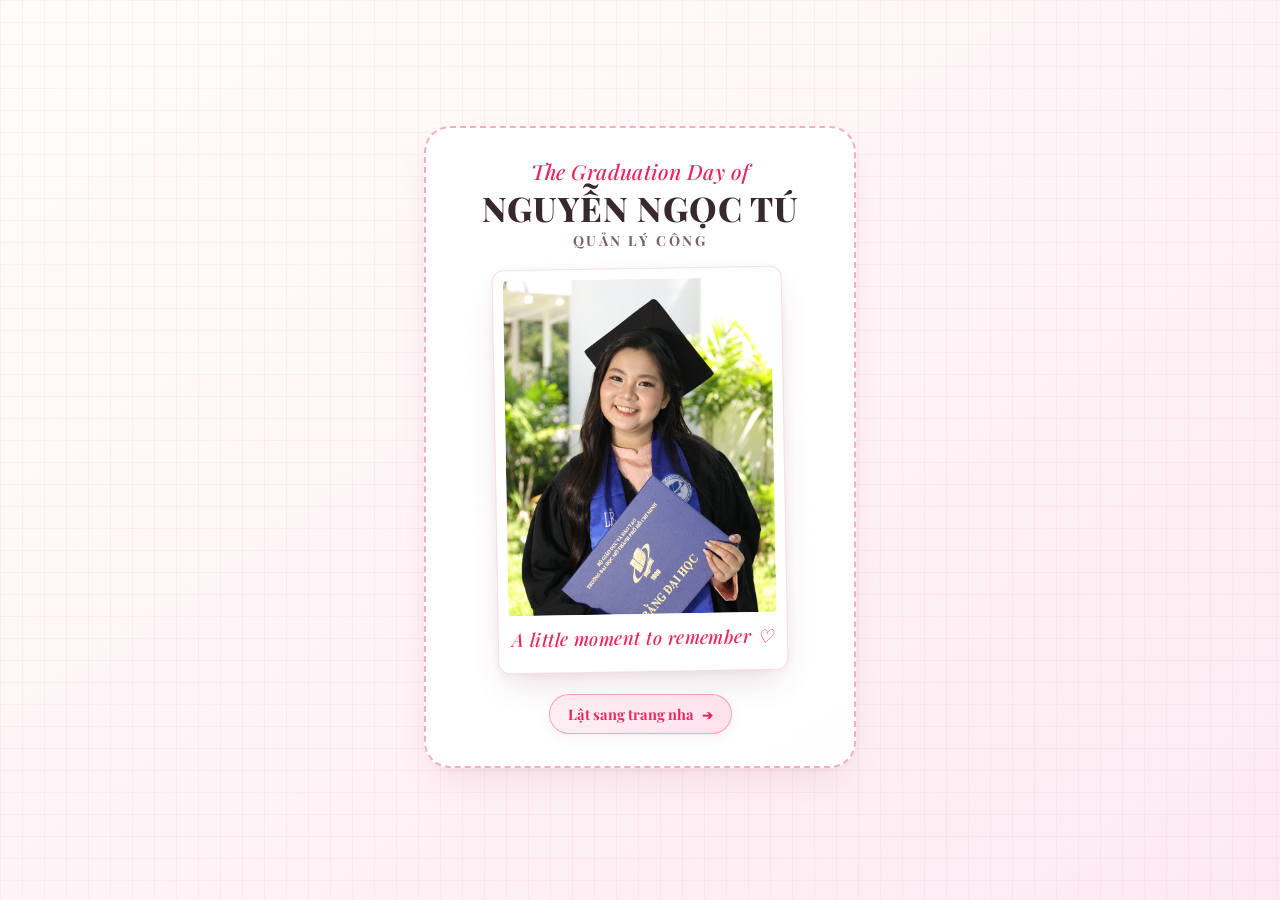
==== index.html @ 1ec8cb93 "gggg" ====
﻿<!DOCTYPE html>
<html lang="vi">
<head>
  <meta charset="UTF-8">
  <meta name="viewport" content="width=device-width, initial-scale=1, viewport-fit=cover">
  <title>Ngọc Tú – Graduation 2026 | Thiệp Mời Tốt Nghiệp</title>
  <meta name="description" content="Thiệp mời lễ tốt nghiệp của Nguyễn Ngọc Tú – Trường Đại học Mở TP.HCM ngày 28.11.2026. Mời bạn đến chung vui và chụp ảnh cùng Tú!">
  
  <meta property="og:title" content="Ngọc Tú tốt nghiệp rồi nè! 🎓✨">
  <meta property="og:description" content="Sáng Thứ Bảy, 28.11.2026 tại Trường Đại học Mở TP.HCM. Mời bạn đến chung vui cùng Tú nha!">
  <meta property="og:image" content="./graduation_files/tu-polaroid-centered.jpg?v=rot90">
  
  <!-- Font chữ: Playfair Display & Great Vibes -->
  <link rel="preconnect" href="https://fonts.googleapis.com">
  <link rel="preconnect" href="https://fonts.gstatic.com" crossorigin>
  <link href="https://fonts.googleapis.com/css2?family=Great+Vibes&family=Playfair+Display:ital,wght@0,400;0,500;0,600;0,700;0,800;0,900;1,400;1,500;1,600;1,700;1,800&display=swap" rel="stylesheet">
  
  <!-- File CSS giao diện Scrapbook x Editorial x Mobile Book Flip -->
  <link rel="stylesheet" href="./style.css">
</head>
<body>

  <!-- ================= BỐ CỤC CHÍNH: CUỐN SÁCH THIỆP MỜI TỐT NGHIỆP ĐỊNH DẠNG DỌC ================= -->
  <main class="invitation-screen" id="invitationScreen">

    <!-- KHUNG CUỐN SÁCH 3D (BOOK VIEWPORT) -->
    <div class="book-viewport" id="bookViewport">
      
      <!-- ================= TRANG 1: SECTION 01 - BÌA POLAROID & PERSONAL NAMEPLATE ================= -->
      <article class="book-page page-1 is-active" id="page1" aria-label="Trang 1 - Bìa tốt nghiệp">
        <div class="page-card-dashed">
          
          <!-- 1. KHỐI PERSONAL NAMEPLATE (DỜI LÊN TRÊN ẢNH POLAROID) -->
          <div class="personal-nameplate">
            <p class="nameplate-subhead">The Graduation Day of</p>
            <h1 class="nameplate-fullname">NGUYỄN NGỌC TÚ</h1>
            <p class="nameplate-major">QUẢN LÝ CÔNG</p>
          </div>

          <!-- 2. ẢNH CHÂN DUNG POLAROID LỚN (XOAY 90 ĐỘ ĐỨNG THẲNG, CĂN GIỮA KHUNG) -->
          <div class="polaroid-wrapper">
            <div class="polaroid-inner">
              <div class="photo-container">
                <img src="./graduation_files/tu-polaroid-centered.jpg?v=rot90" alt="Nguyễn Ngọc Tú - Graduation 2026" class="polaroid-photo" loading="eager">
              </div>
              <div class="polaroid-caption">
                <p class="polaroid-caption-text">A little moment to remember ♡</p>
              </div>
            </div>
          </div>

          <!-- NÚT LẬT SANG TRANG 2: HÀNH TRÌNH OU -->
          <div class="page-action-row">
            <button type="button" class="btn-flip-page btn-next" data-flip-target="2" aria-label="Lật sang trang dải phim 35mm">
              <span class="flip-btn-text">Lật sang trang nha</span>
              <span class="flip-btn-icon" aria-hidden="true">➔</span>
            </button>
          </div>

        </div>
      </article>

      <!-- ================= TRANG 2: SECTION 02 - DẢI PHIM 35MM HÀNH TRÌNH ĐẠI HỌC ================= -->
      <article class="book-page page-2" id="page2" aria-label="Trang 2 - Dải phim 35mm hành trình đại học">
        <div class="page-card-dashed">
          
          <!-- PHẦN MỞ ĐẦU: BADGE & ĐOẠN CHỮ Ý NGHĨA -->
          <header class="film-header">
            <div class="film-header-badge">
              <span class="film-header-icon">🎞️</span>
              <span class="badge-text"><span class="badge-text-part">MEMORIES</span> <span class="badge-sep">·</span> <span class="badge-text-part">2022 – 2026</span></span>
            </div>
            <p class="film-sub-text">
              Những năm tháng ấy, mình đã lớn lên như thế.<br>
              Bốn năm, nhiều câu chuyện và vô số ký ức mình muốn lưu giữ thật lâu ♡
            </p>
          </header>

          <!-- DẢI PHIM 35MM TỰ ĐỘNG CHẠY NGANG (BG-PICS + PRE-GRADUATION PHOTOS) -->
          <div class="film-strip-card" id="filmStripCard">
            <div class="film-washi-tape" aria-hidden="true"></div>

            <div class="film-35mm-reel">
              <!-- Hàng lỗ perforation phía trên + thông số phim vintage -->
              <div class="film-perforation-bar bar-top">
                <div class="sprocket-holes"></div>
                <div class="film-meta-text">
                  <span class="meta-tag">▶ QUẢN LÝ CÔNG</span>
                  <span class="meta-tag">GRADUATION</span>
                  <span class="meta-tag">OU · 2022–2026</span>
                </div>
              </div>

              <!-- Khung chiếu dải phim -->
              <div class="film-marquee-viewport" id="filmMarqueeViewport">
                <div class="film-marquee-track" id="filmMarqueeTrack">
                  <!-- ẢNH HÀNH TRÌNH ĐẠI HỌC (BG-PICS) -->
                  <div class="film-frame-item is-landscape"><img src="./graduation_files/bg-pics/pic-01.jpg" alt="Khoảnh khắc OU" class="film-photo" loading="eager"></div>
                  <div class="film-frame-item is-landscape"><img src="./graduation_files/bg-pics/pic-02.jpg" alt="Khoảnh khắc OU" class="film-photo" loading="eager"></div>
                  <div class="film-frame-item is-landscape"><img src="./graduation_files/bg-pics/pic-03.jpg" alt="Khoảnh khắc OU" class="film-photo" loading="lazy"></div>
                  <div class="film-frame-item is-landscape"><img src="./graduation_files/bg-pics/pic-04.jpg" alt="Khoảnh khắc OU" class="film-photo" loading="lazy"></div>
                  <div class="film-frame-item is-landscape"><img src="./graduation_files/bg-pics/pic-05.jpg" alt="Khoảnh khắc OU" class="film-photo" loading="lazy"></div>
                  <div class="film-frame-item is-portrait"><img src="./graduation_files/bg-pics/pic-06.jpg" alt="Khoảnh khắc OU" class="film-photo" loading="lazy"></div>
                  <div class="film-frame-item is-square"><img src="./graduation_files/bg-pics/pic-08.jpg" alt="Khoảnh khắc OU" class="film-photo" loading="lazy"></div>
                  <div class="film-frame-item is-landscape"><img src="./graduation_files/bg-pics/pic-09.jpg" alt="Khoảnh khắc OU" class="film-photo" loading="lazy"></div>
                  <div class="film-frame-item is-landscape"><img src="./graduation_files/bg-pics/pic-10.jpg" alt="Khoảnh khắc OU" class="film-photo" loading="lazy"></div>
                  <div class="film-frame-item is-portrait is-portrait-23"><img src="./graduation_files/bg-pics/pic-11.jpg" alt="Khoảnh khắc OU" class="film-photo" loading="lazy"></div>
                  <div class="film-frame-item is-landscape is-landscape-wide"><img src="./graduation_files/bg-pics/pic-12.jpg" alt="Khoảnh khắc OU" class="film-photo" loading="lazy"></div>
                  <div class="film-frame-item is-landscape"><img src="./graduation_files/bg-pics/pic-13.jpg" alt="Khoảnh khắc OU" class="film-photo" loading="lazy"></div>
                  <div class="film-frame-item is-portrait"><img src="./graduation_files/bg-pics/pic-14.jpg" alt="Khoảnh khắc OU" class="film-photo" loading="lazy"></div>
                  <div class="film-frame-item is-landscape"><img src="./graduation_files/bg-pics/pic-15.jpg" alt="Khoảnh khắc OU" class="film-photo" loading="lazy"></div>
                  <div class="film-frame-item is-landscape"><img src="./graduation_files/bg-pics/pic-16.jpg" alt="Khoảnh khắc OU" class="film-photo" loading="lazy"></div>
                  <div class="film-frame-item is-landscape"><img src="./graduation_files/bg-pics/pic-17.jpg" alt="Khoảnh khắc OU" class="film-photo" loading="lazy"></div>
                  <div class="film-frame-item is-landscape"><img src="./graduation_files/bg-pics/pic-18.jpg" alt="Khoảnh khắc OU" class="film-photo" loading="lazy"></div>
                  <div class="film-frame-item is-portrait"><img src="./graduation_files/bg-pics/pic-19.jpg" alt="Khoảnh khắc OU" class="film-photo" loading="lazy"></div>
                  <div class="film-frame-item is-landscape"><img src="./graduation_files/bg-pics/pic-20.jpg" alt="Khoảnh khắc OU" class="film-photo" loading="lazy"></div>
                  <div class="film-frame-item is-landscape"><img src="./graduation_files/bg-pics/pic-21.jpg" alt="Khoảnh khắc OU" class="film-photo" loading="lazy"></div>

                  <!-- ẢNH KỶ YẾU PRE-GRADUATION BỔ SUNG -->
                  <div class="film-frame-item is-landscape"><img src="./graduation_files/photos/lvhq0003-800.jpg" alt="Kỷ yếu tốt nghiệp" class="film-photo" loading="lazy"></div>
                  <div class="film-frame-item is-landscape"><img src="./graduation_files/photos/lvhq0066-800.jpg" alt="Kỷ yếu tốt nghiệp" class="film-photo" loading="lazy"></div>
                  <div class="film-frame-item is-portrait"><img src="./graduation_files/photos/lvhq0101-800.jpg" alt="Kỷ yếu tốt nghiệp" class="film-photo" loading="lazy"></div>
                  <div class="film-frame-item is-portrait"><img src="./graduation_files/photos/lvhq0321-800.jpg" alt="Kỷ yếu tốt nghiệp" class="film-photo" loading="lazy"></div>
                  <div class="film-frame-item is-landscape"><img src="./graduation_files/photos/lvhq0336-800.jpg" alt="Kỷ yếu tốt nghiệp" class="film-photo" loading="lazy"></div>
                  <div class="film-frame-item is-landscape"><img src="./graduation_files/photos/lvhq0357-800.jpg" alt="Kỷ yếu tốt nghiệp" class="film-photo" loading="lazy"></div>
                  <div class="film-frame-item is-portrait"><img src="./graduation_files/photos/lvhq0513-800.jpg" alt="Kỷ yếu tốt nghiệp" class="film-photo" loading="lazy"></div>
                  <div class="film-frame-item is-portrait"><img src="./graduation_files/photos/lvhq0556-800.jpg" alt="Kỷ yếu tốt nghiệp" class="film-photo" loading="lazy"></div>
                  <div class="film-frame-item is-portrait"><img src="./graduation_files/photos/lvhq0638-800.jpg" alt="Kỷ yếu tốt nghiệp" class="film-photo" loading="lazy"></div>
                  <div class="film-frame-item is-portrait"><img src="./graduation_files/photos/lvhq0655-800.jpg" alt="Kỷ yếu tốt nghiệp" class="film-photo" loading="lazy"></div>
                  <div class="film-frame-item is-portrait"><img src="./graduation_files/photos/lvhq0660-800.jpg" alt="Kỷ yếu tốt nghiệp" class="film-photo" loading="lazy"></div>
                  <div class="film-frame-item is-landscape"><img src="./graduation_files/photos/lvhq0673-800.jpg" alt="Kỷ yếu tốt nghiệp" class="film-photo" loading="lazy"></div>
                  <div class="film-frame-item is-landscape"><img src="./graduation_files/photos/lvhq0783-800.jpg" alt="Kỷ yếu tốt nghiệp" class="film-photo" loading="lazy"></div>
                  <div class="film-frame-item is-portrait"><img src="./graduation_files/photos/lvhq0799-800.jpg" alt="Kỷ yếu tốt nghiệp" class="film-photo" loading="lazy"></div>
                  <div class="film-frame-item is-landscape"><img src="./graduation_files/photos/lvhq9982-800.jpg" alt="Kỷ yếu tốt nghiệp" class="film-photo" loading="lazy"></div>
                  <div class="film-frame-item is-portrait"><img src="./graduation_files/photos/lvhq9987-800.jpg" alt="Kỷ yếu tốt nghiệp" class="film-photo" loading="lazy"></div>

                  <!-- BẢN SAO TIẾP NỐI ĐỂ CUỘN LIỀN MẠCH VÔ TẬN -->
                  <div class="film-frame-item is-landscape" aria-hidden="true"><img src="./graduation_files/bg-pics/pic-01.jpg" alt="" class="film-photo" loading="lazy"></div>
                  <div class="film-frame-item is-landscape" aria-hidden="true"><img src="./graduation_files/bg-pics/pic-02.jpg" alt="" class="film-photo" loading="lazy"></div>
                  <div class="film-frame-item is-landscape" aria-hidden="true"><img src="./graduation_files/bg-pics/pic-03.jpg" alt="" class="film-photo" loading="lazy"></div>
                  <div class="film-frame-item is-landscape" aria-hidden="true"><img src="./graduation_files/bg-pics/pic-04.jpg" alt="" class="film-photo" loading="lazy"></div>
                  <div class="film-frame-item is-landscape" aria-hidden="true"><img src="./graduation_files/bg-pics/pic-05.jpg" alt="" class="film-photo" loading="lazy"></div>
                  <div class="film-frame-item is-portrait" aria-hidden="true"><img src="./graduation_files/bg-pics/pic-06.jpg" alt="" class="film-photo" loading="lazy"></div>
                  <div class="film-frame-item is-square" aria-hidden="true"><img src="./graduation_files/bg-pics/pic-08.jpg" alt="" class="film-photo" loading="lazy"></div>
                  <div class="film-frame-item is-landscape" aria-hidden="true"><img src="./graduation_files/bg-pics/pic-09.jpg" alt="" class="film-photo" loading="lazy"></div>
                  <div class="film-frame-item is-landscape" aria-hidden="true"><img src="./graduation_files/bg-pics/pic-10.jpg" alt="" class="film-photo" loading="lazy"></div>
                  <div class="film-frame-item is-portrait is-portrait-23" aria-hidden="true"><img src="./graduation_files/bg-pics/pic-11.jpg" alt="" class="film-photo" loading="lazy"></div>
                  <div class="film-frame-item is-landscape is-landscape-wide" aria-hidden="true"><img src="./graduation_files/bg-pics/pic-12.jpg" alt="" class="film-photo" loading="lazy"></div>
                  <div class="film-frame-item is-landscape" aria-hidden="true"><img src="./graduation_files/bg-pics/pic-13.jpg" alt="" class="film-photo" loading="lazy"></div>
                  <div class="film-frame-item is-portrait" aria-hidden="true"><img src="./graduation_files/bg-pics/pic-14.jpg" alt="" class="film-photo" loading="lazy"></div>
                  <div class="film-frame-item is-landscape" aria-hidden="true"><img src="./graduation_files/bg-pics/pic-15.jpg" alt="" class="film-photo" loading="lazy"></div>
                  <div class="film-frame-item is-landscape" aria-hidden="true"><img src="./graduation_files/bg-pics/pic-16.jpg" alt="" class="film-photo" loading="lazy"></div>
                  <div class="film-frame-item is-landscape" aria-hidden="true"><img src="./graduation_files/bg-pics/pic-17.jpg" alt="" class="film-photo" loading="lazy"></div>
                  <div class="film-frame-item is-landscape" aria-hidden="true"><img src="./graduation_files/bg-pics/pic-18.jpg" alt="" class="film-photo" loading="lazy"></div>
                  <div class="film-frame-item is-portrait" aria-hidden="true"><img src="./graduation_files/bg-pics/pic-19.jpg" alt="" class="film-photo" loading="lazy"></div>
                  <div class="film-frame-item is-landscape" aria-hidden="true"><img src="./graduation_files/bg-pics/pic-20.jpg" alt="" class="film-photo" loading="lazy"></div>
                  <div class="film-frame-item is-landscape" aria-hidden="true"><img src="./graduation_files/bg-pics/pic-21.jpg" alt="" class="film-photo" loading="lazy"></div>
                  <div class="film-frame-item is-landscape" aria-hidden="true"><img src="./graduation_files/photos/lvhq0003-800.jpg" alt="" class="film-photo" loading="lazy"></div>
                  <div class="film-frame-item is-landscape" aria-hidden="true"><img src="./graduation_files/photos/lvhq0066-800.jpg" alt="" class="film-photo" loading="lazy"></div>
                  <div class="film-frame-item is-portrait" aria-hidden="true"><img src="./graduation_files/photos/lvhq0101-800.jpg" alt="" class="film-photo" loading="lazy"></div>
                  <div class="film-frame-item is-portrait" aria-hidden="true"><img src="./graduation_files/photos/lvhq0321-800.jpg" alt="" class="film-photo" loading="lazy"></div>
                  <div class="film-frame-item is-landscape" aria-hidden="true"><img src="./graduation_files/photos/lvhq0336-800.jpg" alt="" class="film-photo" loading="lazy"></div>
                  <div class="film-frame-item is-landscape" aria-hidden="true"><img src="./graduation_files/photos/lvhq0357-800.jpg" alt="" class="film-photo" loading="lazy"></div>
                  <div class="film-frame-item is-portrait" aria-hidden="true"><img src="./graduation_files/photos/lvhq0513-800.jpg" alt="" class="film-photo" loading="lazy"></div>
                  <div class="film-frame-item is-portrait" aria-hidden="true"><img src="./graduation_files/photos/lvhq0556-800.jpg" alt="" class="film-photo" loading="lazy"></div>
                  <div class="film-frame-item is-portrait" aria-hidden="true"><img src="./graduation_files/photos/lvhq0638-800.jpg" alt="" class="film-photo" loading="lazy"></div>
                  <div class="film-frame-item is-portrait" aria-hidden="true"><img src="./graduation_files/photos/lvhq0655-800.jpg" alt="" class="film-photo" loading="lazy"></div>
                  <div class="film-frame-item is-portrait" aria-hidden="true"><img src="./graduation_files/photos/lvhq0660-800.jpg" alt="" class="film-photo" loading="lazy"></div>
                  <div class="film-frame-item is-landscape" aria-hidden="true"><img src="./graduation_files/photos/lvhq0673-800.jpg" alt="" class="film-photo" loading="lazy"></div>
                  <div class="film-frame-item is-landscape" aria-hidden="true"><img src="./graduation_files/photos/lvhq0783-800.jpg" alt="" class="film-photo" loading="lazy"></div>
                  <div class="film-frame-item is-portrait" aria-hidden="true"><img src="./graduation_files/photos/lvhq0799-800.jpg" alt="" class="film-photo" loading="lazy"></div>
                  <div class="film-frame-item is-landscape" aria-hidden="true"><img src="./graduation_files/photos/lvhq9982-800.jpg" alt="" class="film-photo" loading="lazy"></div>
                  <div class="film-frame-item is-portrait" aria-hidden="true"><img src="./graduation_files/photos/lvhq9987-800.jpg" alt="" class="film-photo" loading="lazy"></div>
                </div>
              </div>

              <!-- Hàng lỗ perforation phía dưới + thông số phim vintage -->
              <div class="film-perforation-bar bar-bottom">
                <div class="sprocket-holes"></div>
                <div class="film-meta-text">
                  <span class="meta-tag">QUẢN LÝ CÔNG</span>
                  <span class="meta-tag">NGUYỄN NGỌC TÚ · GRADUATION</span>
                </div>
              </div>
            </div>
          </div>

          <!-- NÚT ĐIỀU HƯỚNG TRANG 2 -->
          <div class="page-action-row dual-action">
            <button type="button" class="btn-flip-page btn-prev" data-flip-target="1" aria-label="Quay lại trang trước">
              <span class="flip-btn-icon" aria-hidden="true">◀</span>
              <span class="flip-btn-text">Trang trước</span>
            </button>
            <button type="button" class="btn-flip-page btn-next" data-flip-target="3" aria-label="Lật sang trang tiếp theo">
              <span class="flip-btn-text">Trang tiếp theo</span>
              <span class="flip-btn-icon" aria-hidden="true">➔</span>
            </button>
          </div>

        </div>
      </article>

      <!-- ================= TRANG 3: SECTION 03 - THƯ MỜI THÂN THƯƠNG TỪ TÚ ================= -->
      <article class="book-page page-3" id="page3" aria-label="Trang 3 - Thư mời thân thương">
        <div class="page-card-dashed">
          
          <div class="letter-scrapbook-card">
            <div class="letter-header">
              <p class="letter-place-date">TP. Hồ Chí Minh, ngày 28 tháng 11 năm 2026</p>
              <h2 class="letter-salutation" id="letterSalutation">Gửi những người thương,</h2>
            </div>

            <div class="letter-content" id="letterContent">
              <p class="letter-paragraph">
                Có những người không cần đứng trên sân khấu cùng mình, nhưng lại là lý do mình đi được tới đó.
              </p>
              <p class="letter-paragraph">
                Cảm ơn mọi người đã đồng hành cùng Ngọc Tú, để những năm tháng thanh xuân này trở thành một dấu mốc thật đẹp và đáng nhớ. Mỗi người, mỗi mảnh ghép, mỗi kỷ niệm đều đã góp phần tạo nên một hành trình thật đáng nhớ tại OU.
              </p>
              <p class="letter-paragraph highlight-msg">
                Sáng Thứ Bảy, ngày 28.11, mình sẽ chính thức khép lại hành trình 4 năm tại OU. Ngọc Tú rất mong được gặp mọi người, cùng chung vui và lưu lại thật nhiều khoảnh khắc đáng nhớ nhé! ♡
              </p>
            </div>

            <div class="letter-footer">
              <p class="letter-sign-close">Thân thương,</p>
              <p class="letter-signature">Ngọc Tú</p>
            </div>
          </div>

          <!-- NÚT ĐIỀU HƯỚNG TRANG 3 -->
          <div class="page-action-row dual-action">
            <button type="button" class="btn-flip-page btn-prev" data-flip-target="2" aria-label="Quay lại trang trước">
              <span class="flip-btn-icon" aria-hidden="true">◀</span>
              <span class="flip-btn-text">Trang trước</span>
            </button>
            <button type="button" class="btn-flip-page btn-next" data-flip-target="4" aria-label="Lật sang trang tiếp theo">
              <span class="flip-btn-text">Trang tiếp theo</span>
              <span class="flip-btn-icon" aria-hidden="true">➔</span>
            </button>
          </div>

        </div>
      </article>

      <!-- ================= TRANG 4: SECTION 04 - CHI TIẾT LỄ TỐT NGHIỆP & ĐỊA ĐIỂM ================= -->
      <article class="book-page page-4" id="page4" aria-label="Trang 4 - Chi tiết lễ tốt nghiệp">
        <div class="page-card-dashed">
          
          <header class="details-header">
            <div class="details-badge">
              <span>🌸 Thân mời người thương</span>
            </div>
            <h2 class="details-main-title">LỄ TỐT NGHIỆP ĐẠI HỌC 2026</h2>
          </header>

          <div class="ceremony-info-card">
            <div class="info-item-row">
              <span class="info-row-icon">🗓️</span>
              <div class="info-row-text">
                <span class="info-row-label">Thời gian tổ chức</span>
                <span class="info-row-value">Sáng Thứ Bảy, ngày 28 tháng 11 năm 2026</span>
              </div>
            </div>

            <div class="info-item-row highlight-box">
              <span class="info-row-icon">📸</span>
              <div class="info-row-text">
                <span class="info-row-label">Khung giờ đón tiếp người thương</span>
                <span class="info-row-value photo-time">11:00 - 12h:30</span>
                <span class="info-row-desc">Lên đồ xinh để tụi mình cùng lưu lại những chiếc moment đáng nhớ nha!</span>
              </div>
            </div>

            <div class="info-item-row">
              <span class="info-row-icon">📍</span>
              <div class="info-row-text">
                <span class="info-row-label">Địa điểm tổ chức</span>
                <span class="info-row-value">Trường Đại học Mở TP. Hồ Chí Minh</span>
                <span class="info-row-desc">Số 97 Võ Văn Tần, Phường Xuân Hòa, TP. Hồ Chí Minh</span>
              </div>
            </div>

            <div class="info-item-row">
              <span class="info-row-icon">🛵</span>
              <div class="info-row-text">
                <span class="info-row-label">Địa điểm gửi xe gợi ý:</span>
                <ul class="parking-list">
                  <li>1. Bãi giữ xe trường OU (Số 97 Võ Văn Tần)</li>
                  <li>2. Du lịch Hòa Bình (Số 60 Võ Văn Tần)</li>
                  <li>3. Báo Người Lao Động (Số 123 Võ Văn Tần)</li>
                </ul>
              </div>
            </div>

            <!-- Nút Xác nhận tham dự lật sang trang kế tiếp (Trang 5) -->
            <div class="details-action-wrap">
              <button type="button" class="btn-maps-action btn-next" data-flip-target="5" aria-label="Chuyển sang trang xác nhận tham dự">
                <span>💌 Xác nhận tham dự ➔</span>
              </button>
            </div>
          </div>

          <!-- NÚT ĐIỀU HƯỚNG TRANG 4 -->
          <div class="page-action-row dual-action">
            <button type="button" class="btn-flip-page btn-prev" data-flip-target="3" aria-label="Quay lại trang trước">
              <span class="flip-btn-icon" aria-hidden="true">◀</span>
              <span class="flip-btn-text">Trang trước</span>
            </button>
            <button type="button" class="btn-flip-page btn-next" data-flip-target="5" aria-label="Lật sang trang tiếp theo">
              <span class="flip-btn-text">Trang tiếp theo</span>
              <span class="flip-btn-icon" aria-hidden="true">➔</span>
            </button>
          </div>

        </div>
      </article>

      <!-- ================= TRANG 5: SECTION 05 - XÁC NHẬN THAM DỰ (RSVP) ================= -->
      <article class="book-page page-5" id="page5" aria-label="Trang 5 - Xác nhận tham dự">
        <div class="page-card-dashed">
          
          <header class="rsvp-header">
            <div class="rsvp-badge">
              <span>Hẹn gặp người thương</span>
            </div>
            <h2 class="rsvp-main-title">XÁC NHẬN THAM DỰ</h2>
            <p class="rsvp-sub-text">
              Điền một chút thông tin để Ngọc Tú đón tiếp thật chu đáo nha ♡
            </p>
          </header>

          <div class="rsvp-card">
            <form id="rsvpForm" class="rsvp-form" novalidate>
              <div class="form-group">
                <label class="form-label" for="guestNameInput">Tên của bạn / Người thương:</label>
                <input type="text" id="guestNameInput" name="name" class="form-input" placeholder="Nhập tên của bạn nè..." required>
              </div>

              <div class="form-group">
                <label class="form-label">Bạn sẽ đến chung vui cùng Tú chứ?</label>
                <div class="radio-options-row">
                  <label class="radio-card is-selected">
                    <input type="radio" name="attending" value="yes" checked>
                    <span class="radio-card-content">
                      <span class="radio-emoji">💖</span>
                      <span class="radio-text">Sẽ đến nhaa!</span>
                    </span>
                  </label>
                  <label class="radio-card">
                    <input type="radio" name="attending" value="no">
                    <span class="radio-card-content">
                      <span class="radio-emoji">🥺</span>
                      <span class="radio-text">Tiếc quá, bận rồi</span>
                    </span>
                  </label>
                </div>
              </div>

              <div class="form-group">
                <label class="form-label" for="guestMsgInput">Lời chúc hoặc nhắn gửi cho Tú:</label>
                <textarea id="guestMsgInput" name="message" class="form-textarea" rows="3" placeholder="Gửi lời thương thương đến Ngọc Tú nha..."></textarea>
              </div>

              <div class="form-submit-wrap">
                <button type="submit" class="btn-submit-rsvp" id="btnSubmitRsvp">
                  <span>Gửi xác nhận cho Tú 💌</span>
                </button>
              </div>

              <div class="rsvp-status-msg" id="rsvpStatusMsg" hidden></div>
            </form>
          </div>

          <!-- NÚT ĐIỀU HƯỚNG TRANG 5 -->
          <div class="page-action-row dual-action">
            <button type="button" class="btn-flip-page btn-prev" data-flip-target="4" aria-label="Quay lại trang chi tiết">
              <span class="flip-btn-icon" aria-hidden="true">◀</span>
              <span class="flip-btn-text">Trang trước</span>
            </button>
            <button type="button" class="btn-flip-page btn-next" data-flip-target="1" aria-label="Quay về trang bìa">
              <span class="flip-btn-text">Về trang bìa</span>
              <span class="flip-btn-icon" aria-hidden="true">🌸 ➔</span>
            </button>
          </div>

        </div>
      </article>

    </div>

  </main>

  <!-- Script xử lý lật trang sách và tương tác mobile -->
  <script src="./script.js"></script>
</body>
</html>
---- style.css ----
﻿/* ==========================================================================
   NGỌC TÚ – GRADUATION INVITATION 2026
   Style: Pastel Pink · Scrapbook × Editorial × 3D Mobile Book Flip
   Typography: Playfair Display unified across entire site (except 35mm film monospace)
   Layout: Mobile-first vertical format (Định dạng dọc, tối ưu giao diện điện thoại)
   ========================================================================== */

/* ================= 1. CẤU HÌNH BIẾN & TONE MÀU SẮC ================= */
:root {
  /* Typography - Toàn bộ font chữ trên trang đồng nhất theo Playfair Display */
  --font-main: 'Playfair Display', Georgia, serif;
  --font-editorial: 'Playfair Display', Georgia, serif;
  --font-signature: 'Great Vibes', cursive, 'Playfair Display', Georgia, serif;
  --font-film-meta: 'Courier New', Courier, monospace, sans-serif;

  /* Bảng màu Pastel Pink & Creamy Scrapbook */
  --bg-creamy: #FFFDF9;
  --bg-cream-blush: #FFF4F8;
  --bg-card: rgba(255, 255, 255, 0.94);
  --pink-pastel: #FCE8F0;
  --pink-pastel-light: #FFF0F6;
  --pink-border: #F8D3E2;
  --pink-dashed: rgba(232, 39, 94, 0.38);

  /* Hồng nhấn (Accent & Highlights) */
  --pink-accent: #E8275E;
  --pink-accent-hover: #D0184E;
  --pink-accent-soft: rgba(232, 39, 94, 0.12);

  /* Màu chữ */
  --text-dark: #382830;
  --text-muted: #7A626F;
  --text-light: #9E8592;

  /* Chi tiết scrapbook */
  --washi-bg: rgba(255, 185, 205, 0.75);
  --shadow-polaroid: 0 16px 36px -10px rgba(120, 20, 60, 0.16), 0 2px 8px rgba(0, 0, 0, 0.04);
  --shadow-card: 0 16px 40px -12px rgba(180, 45, 90, 0.14), 0 3px 12px rgba(0, 0, 0, 0.03);
}

/* ================= 2. RESET & CƠ BẢN TỐI ƯU CHO MOBILE ================= */
* {
  box-sizing: border-box;
  margin: 0;
  padding: 0;
  -webkit-tap-highlight-color: transparent;
}

html, body {
  width: 100%;
  min-height: 100%;
  min-height: 100dvh;
  background-color: var(--bg-creamy);
  font-family: var(--font-main);
  color: var(--text-dark);
  line-height: 1.6;
  overflow-x: hidden;
  -webkit-font-smoothing: antialiased;
}

/* Nền caro hồng kem vintage mềm mại */
body {
  background-image: 
    linear-gradient(rgba(240, 175, 195, 0.15) 1px, transparent 1px),
    linear-gradient(90deg, rgba(240, 175, 195, 0.15) 1px, transparent 1px),
    linear-gradient(145deg, #FFFDF9 0%, #FFF5F8 45%, #FCEAF2 100%);
  background-size: 22px 22px, 22px 22px, 100% 100%;
  background-attachment: fixed;
}

button, input, select, textarea {
  font-family: inherit;
}

/* ================= 3. BỐ CỤC KHUNG SÁCH ĐỊNH DẠNG DỌC (MOBILE-FIRST) ================= */
.invitation-screen {
  width: 100%;
  max-width: 460px; /* Chuẩn khung hình điện thoại tối ưu trải nghiệm cầm tay */
  min-height: 100dvh;
  margin: 0 auto;
  position: relative;
  display: flex;
  flex-direction: column;
  justify-content: center;
  padding: clamp(14px, 3vh, 22px) 14px clamp(20px, 3.5vh, 28px);
  box-sizing: border-box;
}

/* ================= 4. HIỆU ỨNG LẬT SÁCH 3D (BOOK PAGE FLIP) ================= */
.book-viewport {
  width: 100%;
  position: relative;
  perspective: 2000px;
  perspective-origin: center center;
}

.book-page {
  width: 100%;
  display: none;
  transform-style: preserve-3d;
  backface-visibility: hidden;
  will-change: transform, opacity;
}

.book-page.is-active {
  display: block;
}

/* Hiệu ứng lật trang tới (Forward Flip: Trang cũ gập sang trái, trang mới mở ra) */
.book-viewport.is-turning-forward .book-page.is-turning-out {
  display: block;
  animation: turnPageForwardOut 0.65s cubic-bezier(0.4, 0, 0.2, 1) forwards;
  transform-origin: left center;
  pointer-events: none;
}

.book-viewport.is-turning-forward .book-page.is-turning-in {
  display: block;
  animation: turnPageForwardIn 0.65s cubic-bezier(0.4, 0, 0.2, 1) forwards;
  transform-origin: right center;
}

@keyframes turnPageForwardOut {
  0% {
    transform: rotateY(0deg) scale(1);
    opacity: 1;
    filter: drop-shadow(0 8px 20px rgba(0,0,0,0.08));
  }
  50% {
    opacity: 0.85;
    filter: drop-shadow(-10px 10px 24px rgba(0,0,0,0.18));
  }
  100% {
    transform: rotateY(-90deg) scale(0.92);
    opacity: 0;
    filter: drop-shadow(-20px 15px 30px rgba(0,0,0,0.25));
  }
}

@keyframes turnPageForwardIn {
  0% {
    transform: rotateY(90deg) scale(0.92);
    opacity: 0;
    filter: drop-shadow(20px 15px 30px rgba(0,0,0,0.25));
  }
  50% {
    opacity: 0.85;
    filter: drop-shadow(10px 10px 24px rgba(0,0,0,0.18));
  }
  100% {
    transform: rotateY(0deg) scale(1);
    opacity: 1;
    filter: drop-shadow(0 8px 20px rgba(0,0,0,0.08));
  }
}

/* Hiệu ứng lật trang lui (Backward Flip) */
.book-viewport.is-turning-backward .book-page.is-turning-out {
  display: block;
  animation: turnPageBackwardOut 0.65s cubic-bezier(0.4, 0, 0.2, 1) forwards;
  transform-origin: right center;
  pointer-events: none;
}

.book-viewport.is-turning-backward .book-page.is-turning-in {
  display: block;
  animation: turnPageBackwardIn 0.65s cubic-bezier(0.4, 0, 0.2, 1) forwards;
  transform-origin: left center;
}

@keyframes turnPageBackwardOut {
  0% {
    transform: rotateY(0deg) scale(1);
    opacity: 1;
  }
  100% {
    transform: rotateY(90deg) scale(0.92);
    opacity: 0;
  }
}

@keyframes turnPageBackwardIn {
  0% {
    transform: rotateY(-90deg) scale(0.92);
    opacity: 0;
  }
  100% {
    transform: rotateY(0deg) scale(1);
    opacity: 1;
  }
}

/* ================= 5. MỖI SECTION LÀ ĐƯỜNG LINE ĐỨT SCRAPBOOK (PAGE CARD) ================= */
.page-card-dashed {
  width: 100%;
  background: var(--bg-card);
  border: 2px dashed var(--pink-dashed) !important; /* Mỗi section là đường line đứt */
  border-radius: clamp(20px, 5vw, 26px);
  padding: clamp(20px, 4.5vw, 28px) clamp(16px, 4vw, 22px) clamp(24px, 5vw, 32px);
  box-shadow: var(--shadow-card);
  backdrop-filter: blur(10px);
  -webkit-backdrop-filter: blur(10px);
  position: relative;
  text-align: center;
  display: flex;
  flex-direction: column;
  align-items: center;
  box-sizing: border-box;
}

/* ================= 6. TRANG 1 (SECTION 01): BÌA POLAROID & NAMEPLATE ================= */
/* Khối Personal Nameplate: Dời lên trên ảnh Polaroid theo yêu cầu */
.personal-nameplate {
  display: flex;
  flex-direction: column;
  align-items: center;
  text-align: center;
  width: 100%;
  margin-top: 2px;
  margin-bottom: clamp(12px, 2.6vh, 18px);
}

.nameplate-subhead {
  font-family: var(--font-editorial);
  font-style: italic;
  font-size: clamp(16px, 4.4vw, 21px);
  font-weight: 500;
  color: var(--pink-accent);
  letter-spacing: 0.02em;
  line-height: 1.25;
  margin-bottom: 5px;
}

.nameplate-fullname {
  font-family: var(--font-editorial);
  font-size: clamp(26px, 7vw, 34px);
  font-weight: 800;
  letter-spacing: 0.02em;
  line-height: 1.15;
  color: var(--text-dark);
  text-transform: uppercase;
  margin-bottom: 5px;
}

.nameplate-major {
  font-family: var(--font-editorial);
  font-size: clamp(12px, 3.2vw, 14px);
  font-weight: 700;
  letter-spacing: 0.18em;
  color: var(--text-muted);
  text-transform: uppercase;
  line-height: 1.2;
}

/* Ảnh Polaroid lớn căn giữa khung hình, đúng tỷ lệ, đầy đủ mũ và áo */
.polaroid-wrapper {
  position: relative;
  width: 100%;
  max-width: clamp(250px, 68vw, 290px);
  margin: 0 auto clamp(14px, 2.5vh, 20px);
  transform: rotate(-1deg);
  transition: transform 0.4s cubic-bezier(0.2, 0.8, 0.2, 1);
}

.polaroid-wrapper:hover,
.polaroid-wrapper:active {
  transform: rotate(0deg) scale(1.02);
}

.polaroid-inner {
  background: #FFFFFF;
  border-radius: 12px;
  padding: 10px 10px clamp(14px, 3.2vw, 18px);
  box-shadow: var(--shadow-polaroid);
  border: 1px solid rgba(240, 180, 200, 0.45);
  display: flex;
  flex-direction: column;
  align-items: center;
}

.photo-container {
  width: 100%;
  aspect-ratio: 4/5;
  overflow: hidden;
  border-radius: 4px;
  background: #FFF5F8;
  position: relative;
}

.polaroid-photo {
  width: 100%;
  height: 100%;
  object-fit: cover;
  object-position: center center;
  display: block;
}

.polaroid-caption {
  width: 100%;
  padding-top: 12px;
  padding-bottom: 2px;
  display: flex;
  align-items: center;
  justify-content: center;
  text-align: center;
}

.polaroid-caption-text {
  font-family: var(--font-editorial);
  font-style: italic;
  font-size: clamp(15px, 4vw, 18.5px);
  font-weight: 500;
  color: var(--pink-accent);
  letter-spacing: 0.025em;
  line-height: 1.35;
  white-space: nowrap;
}

/* ================= 7. TRANG 2 (SECTION 02): DẢI PHIM 35MM HÀNH TRÌNH OU ================= */
.film-header {
  margin-bottom: 20px;
  width: 100%;
  display: flex;
  flex-direction: column;
  align-items: center;
}

.film-header-badge {
  display: inline-flex;
  align-items: center;
  justify-content: center;
  gap: 6px;
  background: var(--pink-pastel);
  color: var(--pink-accent);
  padding: 5px 14px;
  border-radius: 999px;
  font-family: var(--font-editorial);
  font-size: clamp(11px, 2.8vw, 12px);
  font-weight: 700;
  letter-spacing: 0.08em;
  text-transform: uppercase;
  margin-bottom: 14px;
  border: 1px solid var(--pink-border);
  font-variant-numeric: lining-nums tabular-nums !important;
  -webkit-font-feature-settings: "lnum" 1 !important;
  font-feature-settings: "lnum" 1 !important;
}

.badge-text {
  display: inline-flex;
  align-items: center;
  gap: 5px;
  font-size: inherit;
  font-weight: 700;
  line-height: 1;
}

.badge-text-part {
  font-size: inherit !important;
  font-weight: 700 !important;
  line-height: 1 !important;
  font-variant-numeric: lining-nums tabular-nums !important;
  -webkit-font-feature-settings: "lnum" 1 !important;
  font-feature-settings: "lnum" 1 !important;
}

.badge-sep {
  font-size: inherit !important;
  line-height: 1 !important;
  opacity: 0.75;
}

.film-header-icon {
  font-size: 13px;
}

.film-sub-text {
  font-family: var(--font-editorial);
  font-style: italic;
  font-size: clamp(13.5px, 3.6vw, 15px);
  color: var(--text-dark);
  line-height: 1.65;
  max-width: 92%;
  margin: 0 auto;
}

/* Thẻ bao bọc dải phim vintage 35mm */
.film-strip-card {
  width: 100%;
  background: #FFFFFF;
  border-radius: 16px;
  padding: 14px 10px 16px;
  box-shadow: 0 10px 28px -6px rgba(120, 20, 60, 0.12);
  border: 1px solid rgba(240, 180, 200, 0.4);
  position: relative;
  margin-bottom: 18px;
}

.film-washi-tape {
  position: absolute;
  top: -9px;
  left: 50%;
  transform: translateX(-50%) rotate(-1.5deg);
  width: 90px;
  height: 20px;
  background: var(--washi-bg);
  border-radius: 2px;
  box-shadow: 0 2px 6px rgba(0, 0, 0, 0.05);
  backdrop-filter: blur(2px);
  z-index: 5;
}

/* Hộp cuộn dải phim màu đen phong cách cổ điển */
.film-35mm-reel {
  width: 100%;
  background: #181416;
  border-radius: 10px;
  padding: 10px 0;
  overflow: hidden;
  box-shadow: inset 0 2px 10px rgba(0, 0, 0, 0.6), 0 4px 12px rgba(0, 0, 0, 0.2);
  display: flex;
  flex-direction: column;
}

/* Hàng lỗ perforation phía trên và dưới */
.film-perforation-bar {
  display: flex;
  flex-direction: column;
  gap: 4px;
  padding: 0 4px;
  width: 100%;
  box-sizing: border-box;
}

.bar-top {
  margin-bottom: 8px;
}

.bar-bottom {
  margin-top: 8px;
}

.sprocket-holes {
  width: 100%;
  height: 9px;
  background-image: radial-gradient(circle, #FFFDF9 36%, transparent 40%);
  background-size: 16px 9px;
  background-repeat: repeat-x;
  opacity: 0.88;
}

/* Thông số phim: Cùng 1 size chữ, nằm trên cùng 1 hàng tuyệt đối không xuống dòng */
.film-meta-text {
  display: flex !important;
  justify-content: space-between !important;
  align-items: center !important;
  width: 100% !important;
  font-family: var(--font-film-meta) !important;
  font-size: clamp(6.5px, 1.9vw, 8px) !important;
  color: #FFAEC5 !important;
  letter-spacing: 0.03em !important;
  font-weight: 700 !important;
  text-transform: uppercase !important;
  padding: 0 2px !important;
  white-space: nowrap !important;
  flex-wrap: nowrap !important;
  box-sizing: border-box !important;
  overflow: hidden !important;
}

.film-meta-text .meta-tag {
  font-size: inherit !important;
  font-weight: 700 !important;
  letter-spacing: inherit !important;
  color: inherit !important;
  white-space: nowrap !important;
  flex-shrink: 0 !important;
  display: inline-block !important;
  line-height: 1.2 !important;
}

.bar-bottom .film-meta-text {
  color: #FFAEC5 !important;
  letter-spacing: 0.03em !important;
  font-size: clamp(6.5px, 1.9vw, 8px) !important;
}

/* Khung nhìn dải phim chạy ngang tự động */
.film-marquee-viewport {
  width: 100%;
  overflow: hidden;
  position: relative;
  mask-image: linear-gradient(90deg, transparent 0%, #000 6%, #000 94%, transparent 100%);
  -webkit-mask-image: linear-gradient(90deg, transparent 0%, #000 6%, #000 94%, transparent 100%);
}

.film-marquee-track {
  display: flex;
  align-items: center;
  gap: 12px;
  width: max-content;
  animation: rollFilmStrip 85s linear infinite;
  will-change: transform;
}

.film-marquee-track:hover {
  animation-play-state: paused;
}

@keyframes rollFilmStrip {
  0% { transform: translateX(0); }
  100% { transform: translateX(-50%); }
}

/* Khung từng bức ảnh trong dải phim */
.film-frame-item {
  height: 185px;
  background: #251E22;
  border-radius: 4px;
  overflow: hidden;
  box-shadow: 0 4px 12px rgba(0, 0, 0, 0.4);
  flex-shrink: 0;
  display: flex;
  align-items: center;
  justify-content: center;
  border: 1px solid rgba(255, 255, 255, 0.1);
  transition: transform 0.3s ease;
}

.film-frame-item:hover {
  transform: scale(1.03);
}

.film-frame-item.is-landscape {
  width: 250px;
}

.film-frame-item.is-landscape-wide {
  width: 280px;
}

.film-frame-item.is-portrait {
  width: 140px;
}

.film-frame-item.is-portrait-23 {
  width: 125px;
}

.film-frame-item.is-square {
  width: 185px;
}

.film-photo {
  width: 100%;
  height: 100%;
  object-fit: cover;
  object-position: center center;
  display: block;
}

/* ================= 8. TRANG 3 (SECTION 03): THƯ MỜI THÂN THƯƠNG TỪ TÚ ================= */
.letter-scrapbook-card {
  width: 100%;
  background: #FFFDFB;
  border-radius: 16px;
  padding: clamp(24px, 5vw, 32px) clamp(16px, 4vw, 24px) clamp(20px, 4.5vw, 28px);
  border: 1px solid rgba(235, 195, 210, 0.5);
  box-shadow: 0 10px 30px -8px rgba(140, 30, 70, 0.12);
  position: relative;
  text-align: left;
  margin-bottom: 18px;
}

.letter-washi {
  position: absolute;
  top: -9px;
  right: 28px;
  width: 70px;
  height: 18px;
  background: var(--washi-bg);
  transform: rotate(3deg);
  border-radius: 2px;
  box-shadow: 0 2px 4px rgba(0,0,0,0.04);
}

/* Con dấu sáp niêm phong thư vintage */
.wax-seal-stamp {
  position: absolute;
  top: 18px;
  right: 18px;
  width: 44px;
  height: 44px;
  border-radius: 50%;
  background: radial-gradient(circle, #D82658 0%, #A6143E 75%, #7D0B2B 100%);
  box-shadow: 0 4px 12px rgba(160, 20, 60, 0.35), inset 0 2px 4px rgba(255, 255, 255, 0.3);
  display: flex;
  align-items: center;
  justify-content: center;
  border: 2px solid #E84D78;
}

.wax-seal-inner {
  display: flex;
  flex-direction: column;
  align-items: center;
  justify-content: center;
  color: #FFF2F6;
  font-family: var(--font-editorial);
  font-weight: 800;
  line-height: 1;
}

.seal-school {
  font-size: 13px;
  letter-spacing: 0.05em;
}

.seal-year {
  font-size: 9px;
  letter-spacing: 0.05em;
  opacity: 0.9;
}

.letter-header {
  margin-bottom: 16px;
  width: 100%;
}

.letter-place-date {
  font-family: var(--font-editorial);
  font-style: italic;
  font-size: clamp(14px, 3.7vw, 15.5px);
  color: var(--text-dark);
  line-height: 1.75;
  margin-bottom: 8px;
}

.letter-salutation {
  font-family: var(--font-editorial);
  font-size: clamp(19px, 5vw, 23px);
  font-weight: 700;
  color: var(--pink-accent);
  line-height: 1.3;
}

.letter-content {
  display: flex;
  flex-direction: column;
  gap: 14px;
  font-family: var(--font-editorial);
  font-size: clamp(14px, 3.7vw, 15.5px);
  color: var(--text-dark);
  line-height: 1.75;
}

.letter-paragraph {
  font-size: inherit;
  line-height: inherit;
}

.letter-paragraph.highlight-msg {
  font-style: normal;
  font-size: inherit;
  line-height: inherit;
  color: #B51E4E;
  background: var(--pink-pastel-light);
  padding: 12px 14px;
  border-radius: 10px;
  border-left: 3px solid var(--pink-accent);
}

.letter-footer {
  margin-top: 20px;
  text-align: right;
  display: flex;
  flex-direction: column;
  align-items: flex-end;
  gap: 4px;
}

.letter-sign-close {
  font-family: var(--font-editorial);
  font-style: italic;
  font-size: clamp(13.5px, 3.6vw, 15px);
  color: var(--text-muted);
  line-height: 1.4;
}

.letter-signature {
  font-family: var(--font-editorial);
  font-size: clamp(19px, 5vw, 23px);
  font-weight: 700;
  color: var(--pink-accent);
  line-height: 1.3;
}

/* ================= 9. TRANG 4 (SECTION 04): CHI TIẾT LỄ TỐT NGHIỆP ================= */
.details-header {
  margin-bottom: 16px;
  width: 100%;
  display: flex;
  flex-direction: column;
  align-items: center;
}

.details-badge {
  display: inline-flex;
  align-items: center;
  justify-content: center;
  background: var(--pink-pastel);
  color: var(--pink-accent);
  padding: 5px 16px;
  border-radius: 999px;
  font-family: var(--font-editorial);
  font-size: clamp(11.5px, 2.9vw, 13px);
  font-weight: 700;
  letter-spacing: 0.04em;
  margin-bottom: 10px;
  border: 1px solid var(--pink-border);
}

.details-main-title {
  font-family: var(--font-editorial);
  font-size: clamp(17px, 4.4vw, 21.5px);
  font-weight: 800;
  color: var(--text-dark);
  letter-spacing: 0.01em;
  line-height: 1.25;
  white-space: nowrap;
  width: 100%;
  text-align: center;
  margin-bottom: 2px;
}

.ceremony-info-card {
  width: 100%;
  background: #FFFFFF;
  border-radius: 16px;
  padding: clamp(18px, 4vw, 24px) clamp(14px, 3.5vw, 20px);
  box-shadow: 0 10px 28px -6px rgba(120, 20, 60, 0.12);
  border: 1px solid rgba(240, 180, 200, 0.4);
  display: flex;
  flex-direction: column;
  gap: 14px;
  text-align: left;
  margin-bottom: 18px;
}

.info-item-row {
  display: flex;
  gap: 12px;
  align-items: flex-start;
}

.info-item-row.highlight-box {
  background: var(--pink-pastel-light);
  padding: 13px 14px;
  border-radius: 12px;
  border: 1.5px solid rgba(232, 39, 94, 0.25);
}

.info-row-icon {
  font-size: 18px;
  flex-shrink: 0;
  margin-top: 2px;
}

.info-row-text {
  display: flex;
  flex-direction: column;
  gap: 3px;
}

.info-row-label {
  font-family: var(--font-editorial);
  font-size: clamp(12.5px, 3.2vw, 14px);
  font-weight: 600;
  color: var(--text-muted);
  text-transform: none;
  letter-spacing: 0.01em;
}

.info-row-value {
  font-family: var(--font-editorial);
  font-size: clamp(14px, 3.7vw, 15.5px);
  font-weight: 700;
  color: var(--text-dark);
  line-height: 1.45;
}

.info-row-value.photo-time {
  font-size: clamp(18px, 4.6vw, 21px);
  color: var(--pink-accent);
  font-weight: 800;
  line-height: 1.3;
}

.info-row-desc {
  font-family: var(--font-editorial);
  font-style: normal;
  font-size: clamp(13px, 3.3vw, 14.5px);
  color: var(--text-dark);
  line-height: 1.5;
  margin-top: 3px;
}

.parking-list {
  list-style: none;
  margin-top: 4px;
  display: flex;
  flex-direction: column;
  gap: 4px;
  font-family: var(--font-editorial);
  font-size: clamp(13px, 3.4vw, 14.5px);
  color: var(--text-dark);
  line-height: 1.5;
}

.details-action-wrap {
  margin-top: 6px;
  width: 100%;
}

.btn-maps-action {
  display: flex;
  align-items: center;
  justify-content: center;
  gap: 8px;
  width: 100%;
  background: linear-gradient(135deg, #FF6B93 0%, #E8275E 100%);
  color: #FFFFFF;
  text-decoration: none;
  font-family: var(--font-editorial);
  font-size: clamp(13px, 3.4vw, 15px);
  font-weight: 700;
  padding: 11px 16px;
  border-radius: 999px;
  box-shadow: 0 6px 18px rgba(232, 39, 94, 0.32);
  transition: all 0.3s cubic-bezier(0.2, 0.8, 0.2, 1);
}

.btn-maps-action:active {
  transform: scale(0.97);
}

/* ================= 10. NÚT ĐIỀU HƯỚNG LẬT TRANG (PAGE ACTION BUTTONS) ================= */
.page-action-row {
  width: 100%;
  display: flex;
  align-items: center;
  justify-content: center;
  margin-top: 2px;
}

.page-action-row.dual-action {
  justify-content: space-between;
  gap: 12px;
}

.btn-flip-page {
  display: inline-flex;
  align-items: center;
  gap: 8px;
  background: #FFFFFF;
  color: var(--pink-accent);
  border: 1.5px solid var(--pink-border);
  border-radius: 999px;
  padding: 9px 18px;
  font-family: var(--font-editorial);
  font-size: clamp(13px, 3.4vw, 14.5px);
  font-weight: 700;
  cursor: pointer;
  box-shadow: 0 4px 12px rgba(180, 45, 90, 0.08);
  transition: all 0.25s cubic-bezier(0.2, 0.8, 0.2, 1);
}

.btn-flip-page:hover {
  background: var(--pink-pastel-light);
  border-color: var(--pink-accent);
  transform: translateY(-1px);
  box-shadow: 0 6px 16px rgba(232, 39, 94, 0.18);
}

.btn-flip-page:active {
  transform: scale(0.96);
}

.btn-flip-page.btn-next {
  background: linear-gradient(135deg, #FFF0F6 0%, #FFE2ED 100%);
  border-color: rgba(232, 39, 94, 0.35);
}

.flip-btn-icon {
  font-size: 13px;
}

/* ================= 11. TRANG 5: XÁC NHẬN THAM DỰ (RSVP FORM) ================= */
.rsvp-header {
  margin-bottom: 14px;
  text-align: center;
  display: flex;
  flex-direction: column;
  align-items: center;
}

.rsvp-badge {
  display: inline-flex;
  align-items: center;
  justify-content: center;
  padding: 4px 14px;
  background: #FFF0F6;
  border: 1px solid rgba(232, 39, 94, 0.25);
  border-radius: 999px;
  font-family: var(--font-editorial);
  font-size: 11px;
  font-weight: 700;
  letter-spacing: 0.08em;
  color: var(--pink-accent);
  text-transform: uppercase;
  margin-bottom: 8px;
}

.rsvp-main-title {
  font-family: var(--font-editorial);
  font-size: clamp(18px, 4.8vw, 21px);
  font-weight: 700;
  color: var(--pink-accent);
  letter-spacing: 0.04em;
  margin: 0 0 6px 0;
  line-height: 1.3;
}

.rsvp-sub-text {
  font-family: var(--font-editorial);
  font-size: clamp(12.5px, 3.4vw, 13.5px);
  color: var(--text-muted);
  margin: 0;
  line-height: 1.5;
}

.rsvp-card {
  background: #FFFFFF;
  border-radius: 14px;
  padding: 16px 14px;
  border: 1px solid rgba(232, 39, 94, 0.14);
  box-shadow: 0 4px 16px rgba(0, 0, 0, 0.04);
  margin-bottom: 14px;
}

.rsvp-form {
  display: flex;
  flex-direction: column;
  gap: 13px;
}

.form-group {
  display: flex;
  flex-direction: column;
  gap: 6px;
  text-align: left;
}

.form-label {
  font-family: var(--font-editorial);
  font-size: clamp(12.5px, 3.3vw, 13.5px);
  font-weight: 600;
  color: #3C2A31;
}

.form-input,
.form-textarea {
  font-family: var(--font-editorial);
  font-size: clamp(13px, 3.4vw, 14px);
  color: #2B2125;
  background: #FFF9FB;
  border: 1.5px solid rgba(232, 39, 94, 0.22);
  border-radius: 10px;
  padding: 10px 12px;
  width: 100%;
  box-sizing: border-box;
  transition: all 0.2s ease;
  outline: none;
}

.form-input:focus,
.form-textarea:focus {
  border-color: var(--pink-accent);
  background: #FFFFFF;
  box-shadow: 0 0 0 3px rgba(232, 39, 94, 0.12);
}

.form-textarea {
  resize: vertical;
  min-height: 70px;
}

.radio-options-row {
  display: grid;
  grid-template-columns: 1fr 1fr;
  gap: 8px;
}

.radio-card {
  position: relative;
  cursor: pointer;
  display: flex;
  align-items: center;
  justify-content: center;
}

.radio-card input[type="radio"] {
  position: absolute;
  opacity: 0;
  pointer-events: none;
}

.radio-card-content {
  display: flex;
  align-items: center;
  justify-content: center;
  gap: 5px;
  width: 100%;
  padding: 9px 6px;
  border-radius: 10px;
  border: 1.5px solid rgba(232, 39, 94, 0.2);
  background: #FFF9FB;
  font-family: var(--font-editorial);
  font-size: clamp(12px, 3.2vw, 13px);
  font-weight: 600;
  color: var(--text-dark);
  transition: all 0.25s ease;
}

.radio-card input:checked + .radio-card-content,
.radio-card.is-selected .radio-card-content {
  border-color: var(--pink-accent);
  background: #FFE6F0;
  color: #B51E4E;
  box-shadow: 0 2px 8px rgba(232, 39, 94, 0.15);
}

.form-submit-wrap {
  margin-top: 4px;
}

.btn-submit-rsvp {
  width: 100%;
  padding: 12px 16px;
  border-radius: 999px;
  background: linear-gradient(135deg, #FF6B93 0%, #E8275E 100%);
  color: #FFFFFF;
  border: none;
  font-family: var(--font-editorial);
  font-size: clamp(13.5px, 3.5vw, 15px);
  font-weight: 700;
  cursor: pointer;
  display: flex;
  align-items: center;
  justify-content: center;
  gap: 8px;
  box-shadow: 0 4px 16px rgba(232, 39, 94, 0.3);
  transition: all 0.25s ease;
}

.btn-submit-rsvp:hover {
  transform: translateY(-1px);
  box-shadow: 0 6px 20px rgba(232, 39, 94, 0.4);
}

.btn-submit-rsvp:active {
  transform: scale(0.97);
}

.btn-submit-rsvp:disabled {
  opacity: 0.65;
  cursor: not-allowed;
  transform: none;
}

.rsvp-status-msg {
  padding: 10px 12px;
  border-radius: 10px;
  font-family: var(--font-editorial);
  font-size: 13px;
  text-align: center;
  margin-top: 6px;
  line-height: 1.45;
}

.rsvp-status-msg.is-success {
  background: #EAFBF0;
  border: 1px solid #77E09E;
  color: #15733E;
}

.rsvp-status-msg.is-error {
  background: #FDF2F4;
  border: 1px solid #F5A8B8;
  color: #B51E4E;
}

/* End of stylesheet */
/* Tương tác nhấn cả thẻ bìa Trang 1 để lật sang Trang 2 */
#page1 .page-card-dashed {
  cursor: pointer;
}
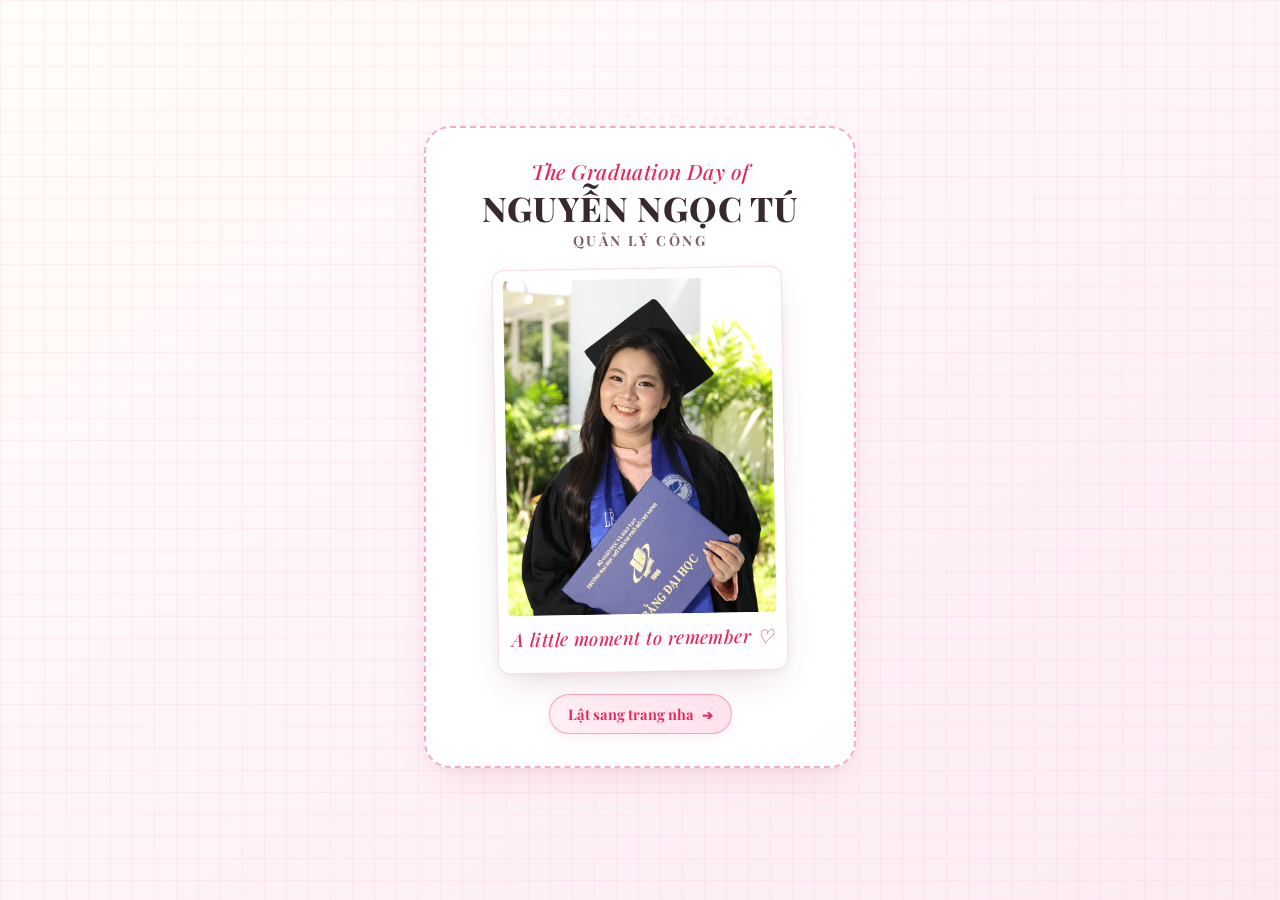
==== commit 4d880bf2: "vvv" ====
--- a/index.html
+++ b/index.html
@@ -76,7 +76,7 @@
             </p>
           </header>
 
-          <!-- DẢI PHIM 35MM TỰ ĐỘNG CHẠY NGANG (BG-PICS + PRE-GRADUATION PHOTOS) -->
+          <!-- DẢI PHIM 35MM TỰ ĐỘNG CHẠY NGANG (BG-PICS XEN KẼ PRE-GRADUATION PHOTOS) -->
           <div class="film-strip-card" id="filmStripCard">
             <div class="film-washi-tape" aria-hidden="true"></div>
 
@@ -94,83 +94,79 @@
               <!-- Khung chiếu dải phim -->
               <div class="film-marquee-viewport" id="filmMarqueeViewport">
                 <div class="film-marquee-track" id="filmMarqueeTrack">
-                  <!-- ẢNH HÀNH TRÌNH ĐẠI HỌC (BG-PICS) -->
                   <div class="film-frame-item is-landscape"><img src="./graduation_files/bg-pics/pic-01.jpg" alt="Khoảnh khắc OU" class="film-photo" loading="eager"></div>
+                  <div class="film-frame-item is-landscape"><img src="./graduation_files/photos/lvhq0003-800.jpg" alt="Kỷ yếu tốt nghiệp" class="film-photo" loading="eager"></div>
                   <div class="film-frame-item is-landscape"><img src="./graduation_files/bg-pics/pic-02.jpg" alt="Khoảnh khắc OU" class="film-photo" loading="eager"></div>
+                  <div class="film-frame-item is-landscape"><img src="./graduation_files/photos/lvhq0066-800.jpg" alt="Kỷ yếu tốt nghiệp" class="film-photo" loading="lazy"></div>
                   <div class="film-frame-item is-landscape"><img src="./graduation_files/bg-pics/pic-03.jpg" alt="Khoảnh khắc OU" class="film-photo" loading="lazy"></div>
+                  <div class="film-frame-item is-portrait"><img src="./graduation_files/photos/lvhq0101-800.jpg" alt="Kỷ yếu tốt nghiệp" class="film-photo" loading="lazy"></div>
                   <div class="film-frame-item is-landscape"><img src="./graduation_files/bg-pics/pic-04.jpg" alt="Khoảnh khắc OU" class="film-photo" loading="lazy"></div>
+                  <div class="film-frame-item is-portrait"><img src="./graduation_files/photos/lvhq0321-800.jpg" alt="Kỷ yếu tốt nghiệp" class="film-photo" loading="lazy"></div>
                   <div class="film-frame-item is-landscape"><img src="./graduation_files/bg-pics/pic-05.jpg" alt="Khoảnh khắc OU" class="film-photo" loading="lazy"></div>
                   <div class="film-frame-item is-portrait"><img src="./graduation_files/bg-pics/pic-06.jpg" alt="Khoảnh khắc OU" class="film-photo" loading="lazy"></div>
+                  <div class="film-frame-item is-landscape"><img src="./graduation_files/photos/lvhq0336-800.jpg" alt="Kỷ yếu tốt nghiệp" class="film-photo" loading="lazy"></div>
                   <div class="film-frame-item is-square"><img src="./graduation_files/bg-pics/pic-08.jpg" alt="Khoảnh khắc OU" class="film-photo" loading="lazy"></div>
+                  <div class="film-frame-item is-landscape"><img src="./graduation_files/photos/lvhq0357-800.jpg" alt="Kỷ yếu tốt nghiệp" class="film-photo" loading="lazy"></div>
                   <div class="film-frame-item is-landscape"><img src="./graduation_files/bg-pics/pic-09.jpg" alt="Khoảnh khắc OU" class="film-photo" loading="lazy"></div>
+                  <div class="film-frame-item is-portrait"><img src="./graduation_files/photos/lvhq0513-800.jpg" alt="Kỷ yếu tốt nghiệp" class="film-photo" loading="lazy"></div>
                   <div class="film-frame-item is-landscape"><img src="./graduation_files/bg-pics/pic-10.jpg" alt="Khoảnh khắc OU" class="film-photo" loading="lazy"></div>
+                  <div class="film-frame-item is-portrait"><img src="./graduation_files/photos/lvhq0556-800.jpg" alt="Kỷ yếu tốt nghiệp" class="film-photo" loading="lazy"></div>
                   <div class="film-frame-item is-portrait is-portrait-23"><img src="./graduation_files/bg-pics/pic-11.jpg" alt="Khoảnh khắc OU" class="film-photo" loading="lazy"></div>
                   <div class="film-frame-item is-landscape is-landscape-wide"><img src="./graduation_files/bg-pics/pic-12.jpg" alt="Khoảnh khắc OU" class="film-photo" loading="lazy"></div>
+                  <div class="film-frame-item is-portrait"><img src="./graduation_files/photos/lvhq0638-800.jpg" alt="Kỷ yếu tốt nghiệp" class="film-photo" loading="lazy"></div>
                   <div class="film-frame-item is-landscape"><img src="./graduation_files/bg-pics/pic-13.jpg" alt="Khoảnh khắc OU" class="film-photo" loading="lazy"></div>
+                  <div class="film-frame-item is-portrait"><img src="./graduation_files/photos/lvhq0655-800.jpg" alt="Kỷ yếu tốt nghiệp" class="film-photo" loading="lazy"></div>
                   <div class="film-frame-item is-portrait"><img src="./graduation_files/bg-pics/pic-14.jpg" alt="Khoảnh khắc OU" class="film-photo" loading="lazy"></div>
+                  <div class="film-frame-item is-portrait"><img src="./graduation_files/photos/lvhq0660-800.jpg" alt="Kỷ yếu tốt nghiệp" class="film-photo" loading="lazy"></div>
                   <div class="film-frame-item is-landscape"><img src="./graduation_files/bg-pics/pic-15.jpg" alt="Khoảnh khắc OU" class="film-photo" loading="lazy"></div>
+                  <div class="film-frame-item is-landscape"><img src="./graduation_files/photos/lvhq0673-800.jpg" alt="Kỷ yếu tốt nghiệp" class="film-photo" loading="lazy"></div>
                   <div class="film-frame-item is-landscape"><img src="./graduation_files/bg-pics/pic-16.jpg" alt="Khoảnh khắc OU" class="film-photo" loading="lazy"></div>
                   <div class="film-frame-item is-landscape"><img src="./graduation_files/bg-pics/pic-17.jpg" alt="Khoảnh khắc OU" class="film-photo" loading="lazy"></div>
+                  <div class="film-frame-item is-landscape"><img src="./graduation_files/photos/lvhq0783-800.jpg" alt="Kỷ yếu tốt nghiệp" class="film-photo" loading="lazy"></div>
                   <div class="film-frame-item is-landscape"><img src="./graduation_files/bg-pics/pic-18.jpg" alt="Khoảnh khắc OU" class="film-photo" loading="lazy"></div>
+                  <div class="film-frame-item is-portrait"><img src="./graduation_files/photos/lvhq0799-800.jpg" alt="Kỷ yếu tốt nghiệp" class="film-photo" loading="lazy"></div>
                   <div class="film-frame-item is-portrait"><img src="./graduation_files/bg-pics/pic-19.jpg" alt="Khoảnh khắc OU" class="film-photo" loading="lazy"></div>
+                  <div class="film-frame-item is-landscape"><img src="./graduation_files/photos/lvhq9982-800.jpg" alt="Kỷ yếu tốt nghiệp" class="film-photo" loading="lazy"></div>
                   <div class="film-frame-item is-landscape"><img src="./graduation_files/bg-pics/pic-20.jpg" alt="Khoảnh khắc OU" class="film-photo" loading="lazy"></div>
+                  <div class="film-frame-item is-portrait"><img src="./graduation_files/photos/lvhq9987-800.jpg" alt="Kỷ yếu tốt nghiệp" class="film-photo" loading="lazy"></div>
                   <div class="film-frame-item is-landscape"><img src="./graduation_files/bg-pics/pic-21.jpg" alt="Khoảnh khắc OU" class="film-photo" loading="lazy"></div>
-
-                  <!-- ẢNH KỶ YẾU PRE-GRADUATION BỔ SUNG -->
-                  <div class="film-frame-item is-landscape"><img src="./graduation_files/photos/lvhq0003-800.jpg" alt="Kỷ yếu tốt nghiệp" class="film-photo" loading="lazy"></div>
-                  <div class="film-frame-item is-landscape"><img src="./graduation_files/photos/lvhq0066-800.jpg" alt="Kỷ yếu tốt nghiệp" class="film-photo" loading="lazy"></div>
-                  <div class="film-frame-item is-portrait"><img src="./graduation_files/photos/lvhq0101-800.jpg" alt="Kỷ yếu tốt nghiệp" class="film-photo" loading="lazy"></div>
-                  <div class="film-frame-item is-portrait"><img src="./graduation_files/photos/lvhq0321-800.jpg" alt="Kỷ yếu tốt nghiệp" class="film-photo" loading="lazy"></div>
-                  <div class="film-frame-item is-landscape"><img src="./graduation_files/photos/lvhq0336-800.jpg" alt="Kỷ yếu tốt nghiệp" class="film-photo" loading="lazy"></div>
-                  <div class="film-frame-item is-landscape"><img src="./graduation_files/photos/lvhq0357-800.jpg" alt="Kỷ yếu tốt nghiệp" class="film-photo" loading="lazy"></div>
-                  <div class="film-frame-item is-portrait"><img src="./graduation_files/photos/lvhq0513-800.jpg" alt="Kỷ yếu tốt nghiệp" class="film-photo" loading="lazy"></div>
-                  <div class="film-frame-item is-portrait"><img src="./graduation_files/photos/lvhq0556-800.jpg" alt="Kỷ yếu tốt nghiệp" class="film-photo" loading="lazy"></div>
-                  <div class="film-frame-item is-portrait"><img src="./graduation_files/photos/lvhq0638-800.jpg" alt="Kỷ yếu tốt nghiệp" class="film-photo" loading="lazy"></div>
-                  <div class="film-frame-item is-portrait"><img src="./graduation_files/photos/lvhq0655-800.jpg" alt="Kỷ yếu tốt nghiệp" class="film-photo" loading="lazy"></div>
-                  <div class="film-frame-item is-portrait"><img src="./graduation_files/photos/lvhq0660-800.jpg" alt="Kỷ yếu tốt nghiệp" class="film-photo" loading="lazy"></div>
-                  <div class="film-frame-item is-landscape"><img src="./graduation_files/photos/lvhq0673-800.jpg" alt="Kỷ yếu tốt nghiệp" class="film-photo" loading="lazy"></div>
-                  <div class="film-frame-item is-landscape"><img src="./graduation_files/photos/lvhq0783-800.jpg" alt="Kỷ yếu tốt nghiệp" class="film-photo" loading="lazy"></div>
-                  <div class="film-frame-item is-portrait"><img src="./graduation_files/photos/lvhq0799-800.jpg" alt="Kỷ yếu tốt nghiệp" class="film-photo" loading="lazy"></div>
-                  <div class="film-frame-item is-landscape"><img src="./graduation_files/photos/lvhq9982-800.jpg" alt="Kỷ yếu tốt nghiệp" class="film-photo" loading="lazy"></div>
-                  <div class="film-frame-item is-portrait"><img src="./graduation_files/photos/lvhq9987-800.jpg" alt="Kỷ yếu tốt nghiệp" class="film-photo" loading="lazy"></div>
-
                   <!-- BẢN SAO TIẾP NỐI ĐỂ CUỘN LIỀN MẠCH VÔ TẬN -->
                   <div class="film-frame-item is-landscape" aria-hidden="true"><img src="./graduation_files/bg-pics/pic-01.jpg" alt="" class="film-photo" loading="lazy"></div>
+                  <div class="film-frame-item is-landscape" aria-hidden="true"><img src="./graduation_files/photos/lvhq0003-800.jpg" alt="" class="film-photo" loading="lazy"></div>
                   <div class="film-frame-item is-landscape" aria-hidden="true"><img src="./graduation_files/bg-pics/pic-02.jpg" alt="" class="film-photo" loading="lazy"></div>
+                  <div class="film-frame-item is-landscape" aria-hidden="true"><img src="./graduation_files/photos/lvhq0066-800.jpg" alt="" class="film-photo" loading="lazy"></div>
                   <div class="film-frame-item is-landscape" aria-hidden="true"><img src="./graduation_files/bg-pics/pic-03.jpg" alt="" class="film-photo" loading="lazy"></div>
+                  <div class="film-frame-item is-portrait" aria-hidden="true"><img src="./graduation_files/photos/lvhq0101-800.jpg" alt="" class="film-photo" loading="lazy"></div>
                   <div class="film-frame-item is-landscape" aria-hidden="true"><img src="./graduation_files/bg-pics/pic-04.jpg" alt="" class="film-photo" loading="lazy"></div>
+                  <div class="film-frame-item is-portrait" aria-hidden="true"><img src="./graduation_files/photos/lvhq0321-800.jpg" alt="" class="film-photo" loading="lazy"></div>
                   <div class="film-frame-item is-landscape" aria-hidden="true"><img src="./graduation_files/bg-pics/pic-05.jpg" alt="" class="film-photo" loading="lazy"></div>
                   <div class="film-frame-item is-portrait" aria-hidden="true"><img src="./graduation_files/bg-pics/pic-06.jpg" alt="" class="film-photo" loading="lazy"></div>
+                  <div class="film-frame-item is-landscape" aria-hidden="true"><img src="./graduation_files/photos/lvhq0336-800.jpg" alt="" class="film-photo" loading="lazy"></div>
                   <div class="film-frame-item is-square" aria-hidden="true"><img src="./graduation_files/bg-pics/pic-08.jpg" alt="" class="film-photo" loading="lazy"></div>
+                  <div class="film-frame-item is-landscape" aria-hidden="true"><img src="./graduation_files/photos/lvhq0357-800.jpg" alt="" class="film-photo" loading="lazy"></div>
                   <div class="film-frame-item is-landscape" aria-hidden="true"><img src="./graduation_files/bg-pics/pic-09.jpg" alt="" class="film-photo" loading="lazy"></div>
+                  <div class="film-frame-item is-portrait" aria-hidden="true"><img src="./graduation_files/photos/lvhq0513-800.jpg" alt="" class="film-photo" loading="lazy"></div>
                   <div class="film-frame-item is-landscape" aria-hidden="true"><img src="./graduation_files/bg-pics/pic-10.jpg" alt="" class="film-photo" loading="lazy"></div>
+                  <div class="film-frame-item is-portrait" aria-hidden="true"><img src="./graduation_files/photos/lvhq0556-800.jpg" alt="" class="film-photo" loading="lazy"></div>
                   <div class="film-frame-item is-portrait is-portrait-23" aria-hidden="true"><img src="./graduation_files/bg-pics/pic-11.jpg" alt="" class="film-photo" loading="lazy"></div>
                   <div class="film-frame-item is-landscape is-landscape-wide" aria-hidden="true"><img src="./graduation_files/bg-pics/pic-12.jpg" alt="" class="film-photo" loading="lazy"></div>
+                  <div class="film-frame-item is-portrait" aria-hidden="true"><img src="./graduation_files/photos/lvhq0638-800.jpg" alt="" class="film-photo" loading="lazy"></div>
                   <div class="film-frame-item is-landscape" aria-hidden="true"><img src="./graduation_files/bg-pics/pic-13.jpg" alt="" class="film-photo" loading="lazy"></div>
+                  <div class="film-frame-item is-portrait" aria-hidden="true"><img src="./graduation_files/photos/lvhq0655-800.jpg" alt="" class="film-photo" loading="lazy"></div>
                   <div class="film-frame-item is-portrait" aria-hidden="true"><img src="./graduation_files/bg-pics/pic-14.jpg" alt="" class="film-photo" loading="lazy"></div>
+                  <div class="film-frame-item is-portrait" aria-hidden="true"><img src="./graduation_files/photos/lvhq0660-800.jpg" alt="" class="film-photo" loading="lazy"></div>
                   <div class="film-frame-item is-landscape" aria-hidden="true"><img src="./graduation_files/bg-pics/pic-15.jpg" alt="" class="film-photo" loading="lazy"></div>
+                  <div class="film-frame-item is-landscape" aria-hidden="true"><img src="./graduation_files/photos/lvhq0673-800.jpg" alt="" class="film-photo" loading="lazy"></div>
                   <div class="film-frame-item is-landscape" aria-hidden="true"><img src="./graduation_files/bg-pics/pic-16.jpg" alt="" class="film-photo" loading="lazy"></div>
                   <div class="film-frame-item is-landscape" aria-hidden="true"><img src="./graduation_files/bg-pics/pic-17.jpg" alt="" class="film-photo" loading="lazy"></div>
+                  <div class="film-frame-item is-landscape" aria-hidden="true"><img src="./graduation_files/photos/lvhq0783-800.jpg" alt="" class="film-photo" loading="lazy"></div>
                   <div class="film-frame-item is-landscape" aria-hidden="true"><img src="./graduation_files/bg-pics/pic-18.jpg" alt="" class="film-photo" loading="lazy"></div>
+                  <div class="film-frame-item is-portrait" aria-hidden="true"><img src="./graduation_files/photos/lvhq0799-800.jpg" alt="" class="film-photo" loading="lazy"></div>
                   <div class="film-frame-item is-portrait" aria-hidden="true"><img src="./graduation_files/bg-pics/pic-19.jpg" alt="" class="film-photo" loading="lazy"></div>
+                  <div class="film-frame-item is-landscape" aria-hidden="true"><img src="./graduation_files/photos/lvhq9982-800.jpg" alt="" class="film-photo" loading="lazy"></div>
                   <div class="film-frame-item is-landscape" aria-hidden="true"><img src="./graduation_files/bg-pics/pic-20.jpg" alt="" class="film-photo" loading="lazy"></div>
+                  <div class="film-frame-item is-portrait" aria-hidden="true"><img src="./graduation_files/photos/lvhq9987-800.jpg" alt="" class="film-photo" loading="lazy"></div>
                   <div class="film-frame-item is-landscape" aria-hidden="true"><img src="./graduation_files/bg-pics/pic-21.jpg" alt="" class="film-photo" loading="lazy"></div>
-                  <div class="film-frame-item is-landscape" aria-hidden="true"><img src="./graduation_files/photos/lvhq0003-800.jpg" alt="" class="film-photo" loading="lazy"></div>
-                  <div class="film-frame-item is-landscape" aria-hidden="true"><img src="./graduation_files/photos/lvhq0066-800.jpg" alt="" class="film-photo" loading="lazy"></div>
-                  <div class="film-frame-item is-portrait" aria-hidden="true"><img src="./graduation_files/photos/lvhq0101-800.jpg" alt="" class="film-photo" loading="lazy"></div>
-                  <div class="film-frame-item is-portrait" aria-hidden="true"><img src="./graduation_files/photos/lvhq0321-800.jpg" alt="" class="film-photo" loading="lazy"></div>
-                  <div class="film-frame-item is-landscape" aria-hidden="true"><img src="./graduation_files/photos/lvhq0336-800.jpg" alt="" class="film-photo" loading="lazy"></div>
-                  <div class="film-frame-item is-landscape" aria-hidden="true"><img src="./graduation_files/photos/lvhq0357-800.jpg" alt="" class="film-photo" loading="lazy"></div>
-                  <div class="film-frame-item is-portrait" aria-hidden="true"><img src="./graduation_files/photos/lvhq0513-800.jpg" alt="" class="film-photo" loading="lazy"></div>
-                  <div class="film-frame-item is-portrait" aria-hidden="true"><img src="./graduation_files/photos/lvhq0556-800.jpg" alt="" class="film-photo" loading="lazy"></div>
-                  <div class="film-frame-item is-portrait" aria-hidden="true"><img src="./graduation_files/photos/lvhq0638-800.jpg" alt="" class="film-photo" loading="lazy"></div>
-                  <div class="film-frame-item is-portrait" aria-hidden="true"><img src="./graduation_files/photos/lvhq0655-800.jpg" alt="" class="film-photo" loading="lazy"></div>
-                  <div class="film-frame-item is-portrait" aria-hidden="true"><img src="./graduation_files/photos/lvhq0660-800.jpg" alt="" class="film-photo" loading="lazy"></div>
-                  <div class="film-frame-item is-landscape" aria-hidden="true"><img src="./graduation_files/photos/lvhq0673-800.jpg" alt="" class="film-photo" loading="lazy"></div>
-                  <div class="film-frame-item is-landscape" aria-hidden="true"><img src="./graduation_files/photos/lvhq0783-800.jpg" alt="" class="film-photo" loading="lazy"></div>
-                  <div class="film-frame-item is-portrait" aria-hidden="true"><img src="./graduation_files/photos/lvhq0799-800.jpg" alt="" class="film-photo" loading="lazy"></div>
-                  <div class="film-frame-item is-landscape" aria-hidden="true"><img src="./graduation_files/photos/lvhq9982-800.jpg" alt="" class="film-photo" loading="lazy"></div>
-                  <div class="film-frame-item is-portrait" aria-hidden="true"><img src="./graduation_files/photos/lvhq9987-800.jpg" alt="" class="film-photo" loading="lazy"></div>
                 </div>
               </div>
 
@@ -322,7 +318,7 @@
           
           <header class="rsvp-header">
             <div class="rsvp-badge">
-              <span>Hẹn gặp người thương</span>
+              <span>💌 RSVP</span>
             </div>
             <h2 class="rsvp-main-title">XÁC NHẬN THAM DỰ</h2>
             <p class="rsvp-sub-text">
@@ -333,7 +329,7 @@
           <div class="rsvp-card">
             <form id="rsvpForm" class="rsvp-form" novalidate>
               <div class="form-group">
-                <label class="form-label" for="guestNameInput">Tên của bạn / Người thương:</label>
+                <label class="form-label" for="guestNameInput">Tên của bạn:</label>
                 <input type="text" id="guestNameInput" name="name" class="form-input" placeholder="Nhập tên của bạn nè..." required>
               </div>
 
@@ -378,6 +374,47 @@
               <span class="flip-btn-icon" aria-hidden="true">◀</span>
               <span class="flip-btn-text">Trang trước</span>
             </button>
+            <button type="button" class="btn-flip-page btn-next" data-flip-target="6" aria-label="Lật sang trang lời chúc">
+              <span class="flip-btn-text">Trang tiếp theo</span>
+              <span class="flip-btn-icon" aria-hidden="true">➔</span>
+            </button>
+          </div>
+
+        </div>
+      </article>
+
+      <!-- ================= TRANG 6: SECTION 06 - HẸN GẶP NGƯỜI THƯƠNG & SỔ LƯU BÚT ================= -->
+      <article class="book-page page-6" id="page6" aria-label="Trang 6 - Hẹn gặp người thương & Sổ lưu bút">
+        <div class="page-card-dashed">
+          
+          <header class="farewell-header">
+            <div class="farewell-badge">
+              <span>🌸 DẤU MỐC THANH XUÂN</span>
+            </div>
+            <h2 class="farewell-main-title">Hẹn gặp người thương</h2>
+            <p class="farewell-date">28/11/2026</p>
+            <p class="farewell-sub-text">
+              Cảm ơn bạn đã luôn là một phần thật đẹp trong thanh xuân của Tú ♡
+            </p>
+          </header>
+
+          <!-- KHUNG LƯU GIỮ LỜI CHÚC CỦA MỌI NGƯỜI (WISHES GUESTBOOK) -->
+          <div class="wishes-board-card">
+            <div class="wishes-board-header">
+              <span class="wishes-icon">💌</span>
+              <span class="wishes-title">Lời chúc từ những người thương</span>
+            </div>
+            <div class="wishes-list" id="wishesList">
+              <!-- Render động từ JavaScript -->
+            </div>
+          </div>
+
+          <!-- NÚT ĐIỀU HƯỚNG TRANG 6 -->
+          <div class="page-action-row dual-action">
+            <button type="button" class="btn-flip-page btn-prev" data-flip-target="5" aria-label="Quay lại trang xác nhận">
+              <span class="flip-btn-icon" aria-hidden="true">◀</span>
+              <span class="flip-btn-text">Trang trước</span>
+            </button>
             <button type="button" class="btn-flip-page btn-next" data-flip-target="1" aria-label="Quay về trang bìa">
               <span class="flip-btn-text">Về trang bìa</span>
               <span class="flip-btn-icon" aria-hidden="true">🌸 ➔</span>
--- a/style.css
+++ b/style.css
@@ -724,7 +724,7 @@
   font-family: var(--font-editorial);
   font-size: clamp(17px, 4.4vw, 21.5px);
   font-weight: 800;
-  color: var(--text-dark);
+  color: var(--pink-accent);
   letter-spacing: 0.01em;
   line-height: 1.25;
   white-space: nowrap;
@@ -1104,4 +1104,157 @@
 /* Tương tác nhấn cả thẻ bìa Trang 1 để lật sang Trang 2 */
 #page1 .page-card-dashed {
   cursor: pointer;
-}+}
+/* ================= 12. TRANG 6: HẸN GẶP NGƯỜI THƯƠNG & LỜI CHÚC (FAREWELL SLIDE) ================= */
+.farewell-header {
+  margin-bottom: 12px;
+  text-align: center;
+  display: flex;
+  flex-direction: column;
+  align-items: center;
+}
+
+.farewell-badge {
+  display: inline-flex;
+  align-items: center;
+  justify-content: center;
+  padding: 4px 14px;
+  background: #FFF0F6;
+  border: 1px solid rgba(232, 39, 94, 0.25);
+  border-radius: 999px;
+  font-family: var(--font-editorial);
+  font-size: 11px;
+  font-weight: 700;
+  letter-spacing: 0.08em;
+  color: var(--pink-accent);
+  text-transform: uppercase;
+  margin-bottom: 6px;
+}
+
+.farewell-main-title {
+  font-family: var(--font-editorial);
+  font-size: clamp(20px, 5.2vw, 24px);
+  font-weight: 800;
+  color: var(--pink-accent);
+  letter-spacing: 0.02em;
+  margin: 0 0 4px 0;
+  line-height: 1.25;
+}
+
+.farewell-date {
+  font-family: var(--font-editorial);
+  font-size: clamp(16px, 4.2vw, 18px);
+  font-weight: 700;
+  color: #2B2125;
+  letter-spacing: 0.08em;
+  margin: 0 0 6px 0;
+}
+
+.farewell-sub-text {
+  font-family: var(--font-editorial);
+  font-size: clamp(12.5px, 3.4vw, 13.5px);
+  color: var(--text-muted);
+  margin: 0;
+  line-height: 1.5;
+}
+
+.wishes-board-card {
+  background: #FFFFFF;
+  border-radius: 14px;
+  padding: 14px 12px;
+  border: 1px solid rgba(232, 39, 94, 0.14);
+  box-shadow: 0 4px 16px rgba(0, 0, 0, 0.04);
+  margin-top: 10px;
+  margin-bottom: 14px;
+  text-align: left;
+}
+
+.wishes-board-header {
+  display: flex;
+  align-items: center;
+  gap: 6px;
+  font-family: var(--font-editorial);
+  font-size: 13.5px;
+  font-weight: 700;
+  color: #B51E4E;
+  border-bottom: 1px dashed rgba(232, 39, 94, 0.2);
+  padding-bottom: 8px;
+  margin-bottom: 10px;
+}
+
+.wishes-board-header .wishes-icon {
+  font-size: 15px;
+}
+
+.wishes-board-header .wishes-title {
+  letter-spacing: 0.02em;
+}
+
+.wishes-list {
+  display: flex;
+  flex-direction: column;
+  gap: 10px;
+  max-height: 235px;
+  overflow-y: auto;
+  padding-right: 4px;
+  scrollbar-width: thin;
+  scrollbar-color: rgba(232, 39, 94, 0.3) transparent;
+}
+
+.wishes-list::-webkit-scrollbar {
+  width: 4px;
+}
+
+.wishes-list::-webkit-scrollbar-thumb {
+  background: rgba(232, 39, 94, 0.3);
+  border-radius: 999px;
+}
+
+.wish-item {
+  background: #FFF9FB;
+  border: 1px solid rgba(232, 39, 94, 0.15);
+  border-radius: 10px;
+  padding: 9px 11px;
+  transition: all 0.25s ease;
+}
+
+.wish-item.is-new {
+  border-color: var(--pink-accent);
+  background: #FFF0F6;
+  box-shadow: 0 2px 10px rgba(232, 39, 94, 0.18);
+}
+
+.wish-meta {
+  display: flex;
+  align-items: center;
+  justify-content: space-between;
+  margin-bottom: 4px;
+}
+
+.wish-author {
+  font-family: var(--font-editorial);
+  font-size: 13px;
+  font-weight: 700;
+  color: #2B2125;
+  display: flex;
+  align-items: center;
+  gap: 4px;
+}
+
+.wish-tag {
+  font-family: var(--font-editorial);
+  font-size: 10.5px;
+  font-weight: 600;
+  padding: 2px 7px;
+  border-radius: 999px;
+  background: #FFE4EE;
+  color: #B51E4E;
+}
+
+.wish-content {
+  font-family: var(--font-editorial);
+  font-size: 12.5px;
+  color: #4A3A40;
+  line-height: 1.5;
+  margin: 0;
+}
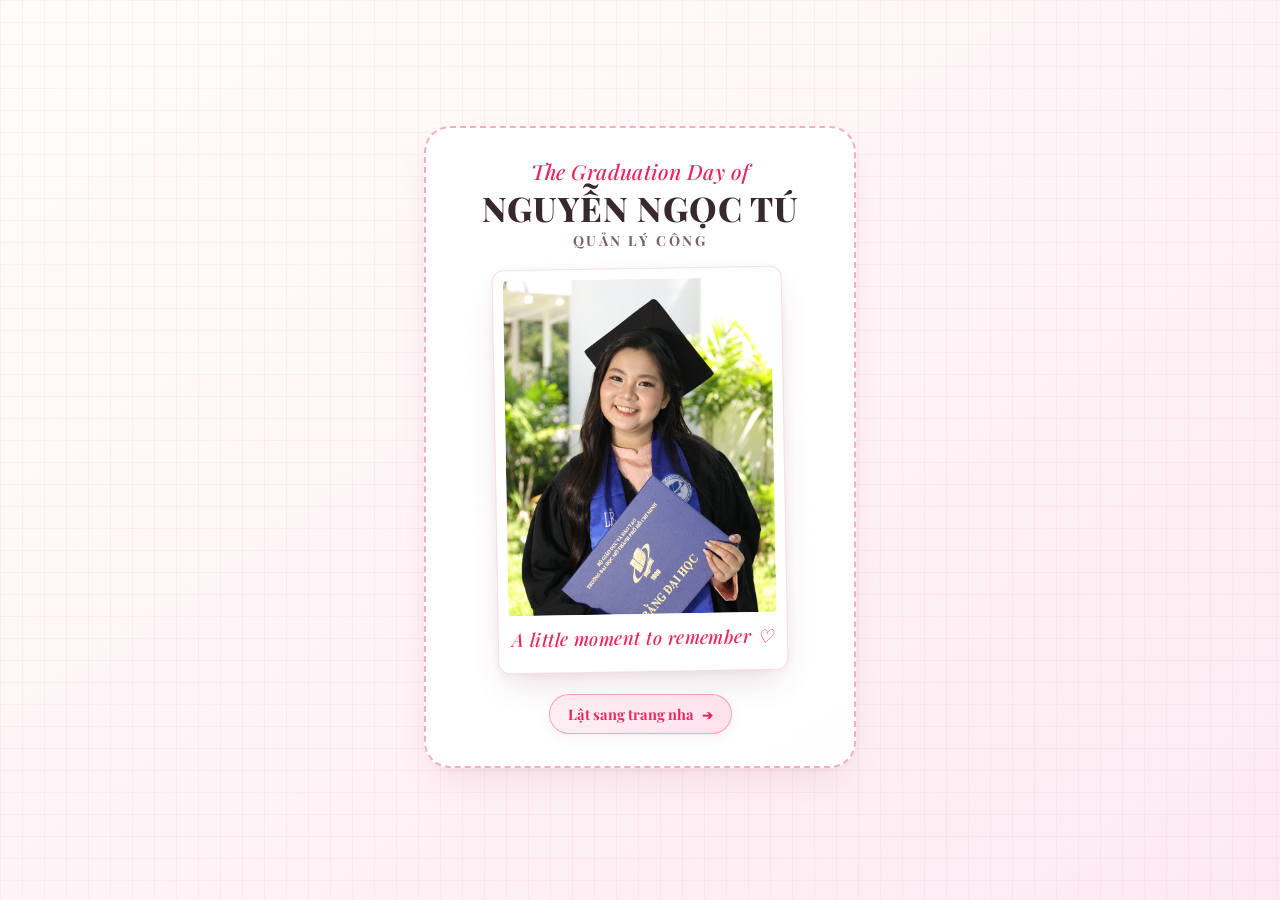
==== commit d822fe5f: "fff" ====
--- a/index.html
+++ b/index.html
@@ -358,6 +358,15 @@
                 <textarea id="guestMsgInput" name="message" class="form-textarea" rows="3" placeholder="Gửi lời thương thương đến Ngọc Tú nha..."></textarea>
               </div>
 
+              <!-- Tùy chọn cho phép hiển thị lên Sổ lưu bút (mặc định đã chọn) -->
+              <div class="form-group checkbox-opt-group">
+                <label class="custom-checkbox-label">
+                  <input type="checkbox" id="publicWishCheckbox" name="isPublic" checked>
+                  <span class="custom-checkbox-ui"></span>
+                  <span class="custom-checkbox-text">Hiển thị lời chúc này lên Sổ lưu bút 🌸</span>
+                </label>
+              </div>
+
               <div class="form-submit-wrap">
                 <button type="submit" class="btn-submit-rsvp" id="btnSubmitRsvp">
                   <span>Gửi xác nhận cho Tú 💌</span>
@@ -388,13 +397,11 @@
         <div class="page-card-dashed">
           
           <header class="farewell-header">
-            <div class="farewell-badge">
-              <span>🌸 DẤU MỐC THANH XUÂN</span>
-            </div>
             <h2 class="farewell-main-title">Hẹn gặp người thương</h2>
             <p class="farewell-date">28/11/2026</p>
             <p class="farewell-sub-text">
-              Cảm ơn bạn đã luôn là một phần thật đẹp trong thanh xuân của Tú ♡
+              Cảm ơn bạn đã luôn là một phần thật đẹp<br>
+              trong thanh xuân của Ngọc Tú ♡
             </p>
           </header>
 
@@ -404,8 +411,10 @@
               <span class="wishes-icon">💌</span>
               <span class="wishes-title">Lời chúc từ những người thương</span>
             </div>
-            <div class="wishes-list" id="wishesList">
-              <!-- Render động từ JavaScript -->
+            <div class="wishes-marquee-viewport" id="wishesViewport">
+              <div class="wishes-list" id="wishesList">
+                <!-- Render động từ JavaScript -->
+              </div>
             </div>
           </div>
 
--- a/style.css
+++ b/style.css
@@ -1105,63 +1105,102 @@
 #page1 .page-card-dashed {
   cursor: pointer;
 }
-/* ================= 12. TRANG 6: HẸN GẶP NGƯỜI THƯƠNG & LỜI CHÚC (FAREWELL SLIDE) ================= */
+/* ================= 12. TRANG 6: HẸN GẶP NGƯỜI THƯƠNG & SỔ LƯU BÚT ================= */
+.checkbox-opt-group {
+  margin-top: -2px;
+  margin-bottom: 2px;
+}
+
+.custom-checkbox-label {
+  display: flex;
+  align-items: center;
+  gap: 9px;
+  cursor: pointer;
+  user-select: none;
+}
+
+.custom-checkbox-label input[type="checkbox"] {
+  position: absolute;
+  opacity: 0;
+  pointer-events: none;
+}
+
+.custom-checkbox-ui {
+  width: 18px;
+  height: 18px;
+  border-radius: 5px;
+  border: 1.5px solid rgba(232, 39, 94, 0.4);
+  background: #FFF9FB;
+  display: flex;
+  align-items: center;
+  justify-content: center;
+  flex-shrink: 0;
+  transition: all 0.2s ease;
+}
+
+.custom-checkbox-label input[type="checkbox"]:checked + .custom-checkbox-ui {
+  background: var(--pink-accent);
+  border-color: var(--pink-accent);
+}
+
+.custom-checkbox-label input[type="checkbox"]:checked + .custom-checkbox-ui::after {
+  content: "✔";
+  color: #FFFFFF;
+  font-size: 11px;
+  font-weight: 700;
+  line-height: 1;
+}
+
+.custom-checkbox-text {
+  font-family: var(--font-editorial);
+  font-size: clamp(12px, 3.2vw, 13px);
+  color: #3C2A31;
+  font-weight: 500;
+}
+
 .farewell-header {
   margin-bottom: 12px;
   text-align: center;
   display: flex;
   flex-direction: column;
   align-items: center;
-}
-
-.farewell-badge {
-  display: inline-flex;
-  align-items: center;
-  justify-content: center;
-  padding: 4px 14px;
-  background: #FFF0F6;
-  border: 1px solid rgba(232, 39, 94, 0.25);
-  border-radius: 999px;
-  font-family: var(--font-editorial);
-  font-size: 11px;
-  font-weight: 700;
-  letter-spacing: 0.08em;
+  gap: 3px;
+}
+
+.farewell-main-title {
+  font-family: var(--font-editorial);
+  font-size: clamp(15.5px, 3.8vw, 17.5px);
+  font-weight: 500;
   color: var(--pink-accent);
+  letter-spacing: 0.06em;
+  margin: 0;
+  line-height: 1.35;
   text-transform: uppercase;
-  margin-bottom: 6px;
-}
-
-.farewell-main-title {
-  font-family: var(--font-editorial);
-  font-size: clamp(20px, 5.2vw, 24px);
-  font-weight: 800;
-  color: var(--pink-accent);
-  letter-spacing: 0.02em;
-  margin: 0 0 4px 0;
-  line-height: 1.25;
 }
 
 .farewell-date {
   font-family: var(--font-editorial);
-  font-size: clamp(16px, 4.2vw, 18px);
-  font-weight: 700;
-  color: #2B2125;
+  font-size: clamp(13.5px, 3.4vw, 15px);
+  font-weight: 500;
+  color: #5A4A52;
   letter-spacing: 0.08em;
   margin: 0 0 6px 0;
 }
 
 .farewell-sub-text {
   font-family: var(--font-editorial);
-  font-size: clamp(12.5px, 3.4vw, 13.5px);
+  font-size: clamp(12.5px, 3.3vw, 13.5px);
+  font-weight: 400;
   color: var(--text-muted);
-  margin: 0;
-  line-height: 1.5;
+  margin: 0 auto;
+  line-height: 1.6;
+  text-align: center;
 }
 
 .wishes-board-card {
   background: #FFFFFF;
   border-radius: 14px;
-  padding: 14px 12px;
+  padding: 13px 12px;
   border: 1px solid rgba(232, 39, 94, 0.14);
   box-shadow: 0 4px 16px rgba(0, 0, 0, 0.04);
   margin-top: 10px;
@@ -1174,7 +1213,7 @@
   align-items: center;
   gap: 6px;
   font-family: var(--font-editorial);
-  font-size: 13.5px;
+  font-size: 13px;
   font-weight: 700;
   color: #B51E4E;
   border-bottom: 1px dashed rgba(232, 39, 94, 0.2);
@@ -1183,36 +1222,48 @@
 }
 
 .wishes-board-header .wishes-icon {
-  font-size: 15px;
+  font-size: 14px;
 }
 
 .wishes-board-header .wishes-title {
   letter-spacing: 0.02em;
 }
 
+/* KHUNG CHIẾU LỜI CHÚC TỰ ĐỘNG CHẠY DỌC (VERTICAL MARQUEE) */
+.wishes-marquee-viewport {
+  height: 200px;
+  max-height: 200px;
+  overflow: hidden;
+  position: relative;
+  mask-image: linear-gradient(180deg, transparent 0%, #000 6%, #000 94%, transparent 100%);
+  -webkit-mask-image: linear-gradient(180deg, transparent 0%, #000 6%, #000 94%, transparent 100%);
+}
+
 .wishes-list {
   display: flex;
   flex-direction: column;
-  gap: 10px;
-  max-height: 235px;
-  overflow-y: auto;
-  padding-right: 4px;
-  scrollbar-width: thin;
-  scrollbar-color: rgba(232, 39, 94, 0.3) transparent;
-}
-
-.wishes-list::-webkit-scrollbar {
-  width: 4px;
-}
-
-.wishes-list::-webkit-scrollbar-thumb {
-  background: rgba(232, 39, 94, 0.3);
-  border-radius: 999px;
+  gap: 9px;
+  width: 100%;
+}
+
+.wishes-list.is-scrolling {
+  animation: scrollWishesVertical 18s linear infinite;
+  will-change: transform;
+}
+
+.wishes-list.is-scrolling:hover,
+.wishes-list.is-scrolling:active {
+  animation-play-state: paused;
+}
+
+@keyframes scrollWishesVertical {
+  0% { transform: translateY(0); }
+  100% { transform: translateY(-50%); }
 }
 
 .wish-item {
   background: #FFF9FB;
-  border: 1px solid rgba(232, 39, 94, 0.15);
+  border: 1px solid rgba(232, 39, 94, 0.14);
   border-radius: 10px;
   padding: 9px 11px;
   transition: all 0.25s ease;
@@ -1258,3 +1309,27 @@
   line-height: 1.5;
   margin: 0;
 }
+
+.wishes-empty-state {
+  display: flex;
+  flex-direction: column;
+  align-items: center;
+  justify-content: center;
+  text-align: center;
+  height: 160px;
+  gap: 8px;
+  color: var(--text-muted);
+  padding: 16px;
+}
+
+.wishes-empty-state .empty-icon {
+  font-size: 26px;
+  opacity: 0.85;
+}
+
+.wishes-empty-state .empty-text {
+  font-family: var(--font-editorial);
+  font-size: 13px;
+  line-height: 1.55;
+  margin: 0;
+}
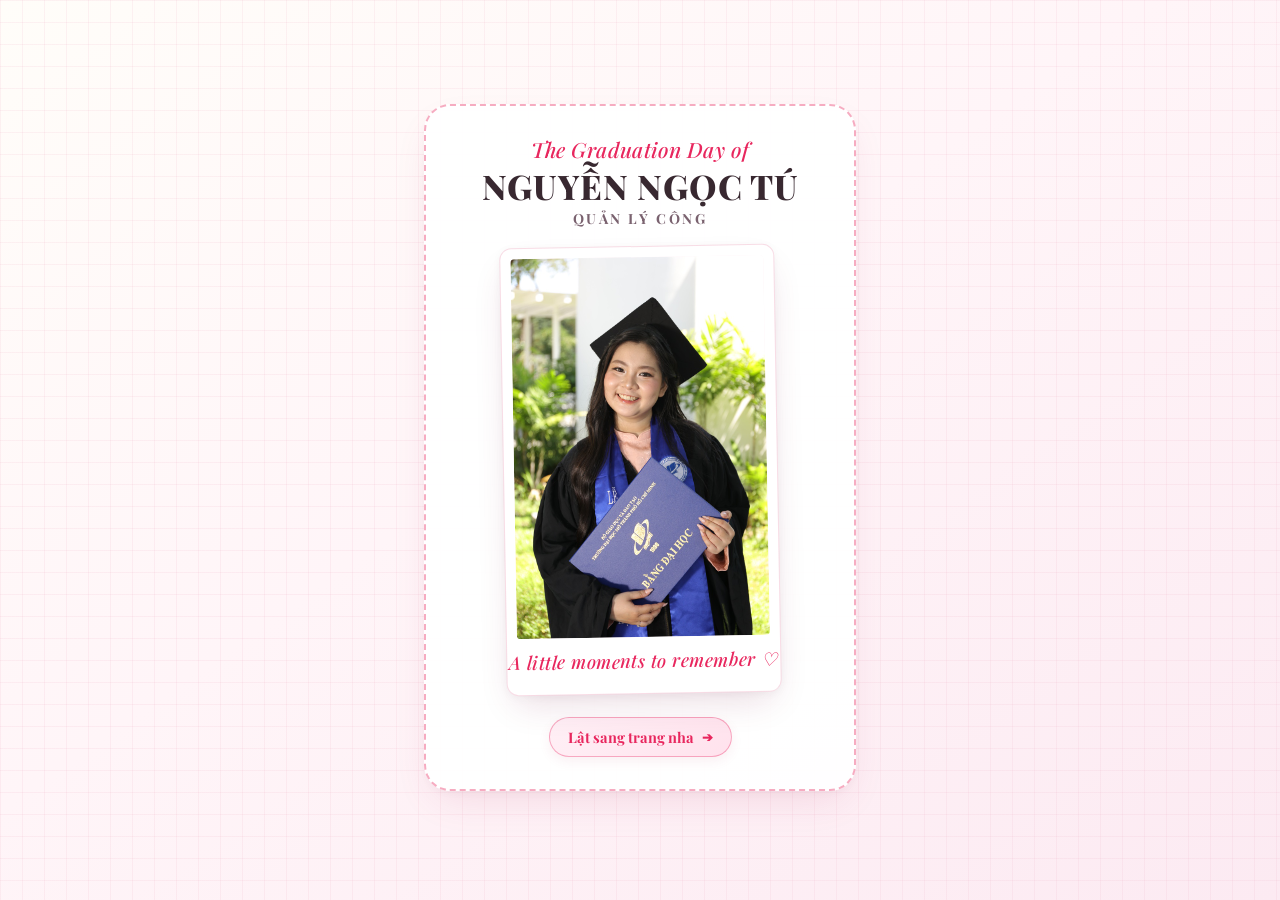
==== commit e7746294: "gggg" ====
--- a/index.html
+++ b/index.html
@@ -44,7 +44,7 @@
                 <img src="./graduation_files/tu-polaroid-centered.jpg?v=rot90" alt="Nguyễn Ngọc Tú - Graduation 2026" class="polaroid-photo" loading="eager">
               </div>
               <div class="polaroid-caption">
-                <p class="polaroid-caption-text">A little moment to remember ♡</p>
+                <p class="polaroid-caption-text">A little moments to remember ♡</p>
               </div>
             </div>
           </div>
@@ -214,7 +214,7 @@
                 Cảm ơn mọi người đã đồng hành cùng Ngọc Tú, để những năm tháng thanh xuân này trở thành một dấu mốc thật đẹp và đáng nhớ. Mỗi người, mỗi mảnh ghép, mỗi kỷ niệm đều đã góp phần tạo nên một hành trình thật đáng nhớ tại OU.
               </p>
               <p class="letter-paragraph highlight-msg">
-                Sáng Thứ Bảy, ngày 28.11, mình sẽ chính thức khép lại hành trình 4 năm tại OU. Ngọc Tú rất mong được gặp mọi người, cùng chung vui và lưu lại thật nhiều khoảnh khắc đáng nhớ nhé! ♡
+                Sáng Thứ Bảy, ngày 28.11, mình sẽ chính thức khép lại hành trình 4 năm tại OU. Ngọc Tú rất mong được gặp mọi người, cùng chung vui và lưu lại thật nhiều khoảnh khắc đáng nhớ nhé ♡
               </p>
             </div>
 
--- a/style.css
+++ b/style.css
@@ -256,7 +256,7 @@
 .polaroid-wrapper {
   position: relative;
   width: 100%;
-  max-width: clamp(250px, 68vw, 290px);
+  max-width: clamp(235px, 64vw, 275px);
   margin: 0 auto clamp(14px, 2.5vh, 20px);
   transform: rotate(-1deg);
   transition: transform 0.4s cubic-bezier(0.2, 0.8, 0.2, 1);
@@ -280,7 +280,7 @@
 
 .photo-container {
   width: 100%;
-  aspect-ratio: 4/5;
+  aspect-ratio: 2/3;
   overflow: hidden;
   border-radius: 4px;
   background: #FFF5F8;
@@ -629,7 +629,7 @@
 
 .letter-place-date {
   font-family: var(--font-editorial);
-  font-style: italic;
+  font-style: normal;
   font-size: clamp(14px, 3.7vw, 15.5px);
   color: var(--text-dark);
   line-height: 1.75;
@@ -689,7 +689,7 @@
 
 .letter-signature {
   font-family: var(--font-editorial);
-  font-size: clamp(19px, 5vw, 23px);
+  font-size: clamp(16px, 4.2vw, 18.5px);
   font-weight: 700;
   color: var(--pink-accent);
   line-height: 1.3;
@@ -1170,7 +1170,7 @@
 .farewell-main-title {
   font-family: var(--font-editorial);
   font-size: clamp(15.5px, 3.8vw, 17.5px);
-  font-weight: 500;
+  font-weight: 700;
   color: var(--pink-accent);
   letter-spacing: 0.06em;
   margin: 0;
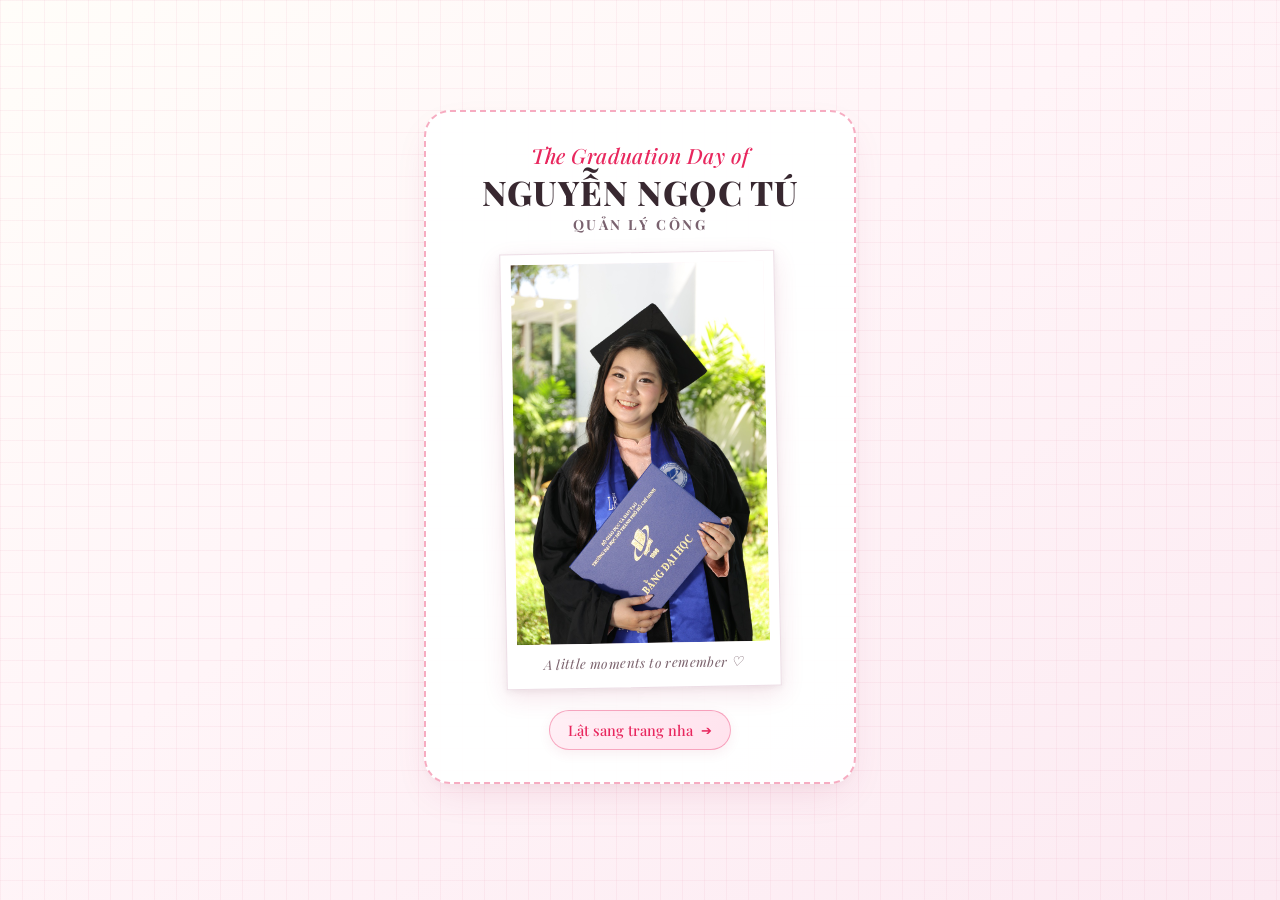
==== commit 5b59bfc1: "rrrr" ====
--- a/index.html
+++ b/index.html
@@ -8,7 +8,7 @@
   
   <meta property="og:title" content="Ngọc Tú tốt nghiệp rồi nè! 🎓✨">
   <meta property="og:description" content="Sáng Thứ Bảy, 28.11.2026 tại Trường Đại học Mở TP.HCM. Mời bạn đến chung vui cùng Tú nha!">
-  <meta property="og:image" content="./graduation_files/tu-polaroid-centered.jpg?v=rot90">
+  <meta property="og:image" content="./graduation_files/tu-polaroid-centered.jpg">
   
   <!-- Font chữ: Playfair Display & Great Vibes -->
   <link rel="preconnect" href="https://fonts.googleapis.com">
@@ -41,7 +41,7 @@
           <div class="polaroid-wrapper">
             <div class="polaroid-inner">
               <div class="photo-container">
-                <img src="./graduation_files/tu-polaroid-centered.jpg?v=rot90" alt="Nguyễn Ngọc Tú - Graduation 2026" class="polaroid-photo" loading="eager">
+                <img src="./graduation_files/tu-polaroid-centered.jpg" alt="Nguyễn Ngọc Tú - Graduation 2026" class="polaroid-photo" loading="eager">
               </div>
               <div class="polaroid-caption">
                 <p class="polaroid-caption-text">A little moments to remember ♡</p>
@@ -214,7 +214,7 @@
                 Cảm ơn mọi người đã đồng hành cùng Ngọc Tú, để những năm tháng thanh xuân này trở thành một dấu mốc thật đẹp và đáng nhớ. Mỗi người, mỗi mảnh ghép, mỗi kỷ niệm đều đã góp phần tạo nên một hành trình thật đáng nhớ tại OU.
               </p>
               <p class="letter-paragraph highlight-msg">
-                Sáng Thứ Bảy, ngày 28.11, mình sẽ chính thức khép lại hành trình 4 năm tại OU. Ngọc Tú rất mong được gặp mọi người, cùng chung vui và lưu lại thật nhiều khoảnh khắc đáng nhớ nhé ♡
+                Sáng Thứ Bảy, ngày 28.11, mình sẽ chính thức khép lại hành trình 4 năm tại OU. Ngọc Tú rất mong được gặp mọi người, cùng chung vui và lưu lại thật nhiều khoảnh khắc đáng nhớ ♡
               </p>
             </div>
 
@@ -317,9 +317,7 @@
         <div class="page-card-dashed">
           
           <header class="rsvp-header">
-            <div class="rsvp-badge">
-              <span>💌 RSVP</span>
-            </div>
+
             <h2 class="rsvp-main-title">XÁC NHẬN THAM DỰ</h2>
             <p class="rsvp-sub-text">
               Điền một chút thông tin để Ngọc Tú đón tiếp thật chu đáo nha ♡
@@ -339,14 +337,12 @@
                   <label class="radio-card is-selected">
                     <input type="radio" name="attending" value="yes" checked>
                     <span class="radio-card-content">
-                      <span class="radio-emoji">💖</span>
                       <span class="radio-text">Sẽ đến nhaa!</span>
                     </span>
                   </label>
                   <label class="radio-card">
                     <input type="radio" name="attending" value="no">
                     <span class="radio-card-content">
-                      <span class="radio-emoji">🥺</span>
                       <span class="radio-text">Tiếc quá, bận rồi</span>
                     </span>
                   </label>
--- a/style.css
+++ b/style.css
@@ -269,10 +269,10 @@
 
 .polaroid-inner {
   background: #FFFFFF;
-  border-radius: 12px;
-  padding: 10px 10px clamp(14px, 3.2vw, 18px);
-  box-shadow: var(--shadow-polaroid);
-  border: 1px solid rgba(240, 180, 200, 0.45);
+  border-radius: 0;
+  padding: 10px 10px 14px;
+  box-shadow: 0 8px 24px rgba(180, 45, 90, 0.12), 0 2px 6px rgba(0, 0, 0, 0.06);
+  border: 1px solid rgba(220, 190, 205, 0.5);
   display: flex;
   flex-direction: column;
   align-items: center;
@@ -282,7 +282,7 @@
   width: 100%;
   aspect-ratio: 2/3;
   overflow: hidden;
-  border-radius: 4px;
+  border-radius: 0;
   background: #FFF5F8;
   position: relative;
 }
@@ -297,7 +297,7 @@
 
 .polaroid-caption {
   width: 100%;
-  padding-top: 12px;
+  padding-top: 10px;
   padding-bottom: 2px;
   display: flex;
   align-items: center;
@@ -308,10 +308,10 @@
 .polaroid-caption-text {
   font-family: var(--font-editorial);
   font-style: italic;
-  font-size: clamp(15px, 4vw, 18.5px);
-  font-weight: 500;
-  color: var(--pink-accent);
-  letter-spacing: 0.025em;
+  font-size: clamp(12px, 3.2vw, 13.5px);
+  font-weight: 400;
+  color: #7A626C;
+  letter-spacing: 0.03em;
   line-height: 1.35;
   white-space: nowrap;
 }
@@ -869,7 +869,7 @@
   padding: 9px 18px;
   font-family: var(--font-editorial);
   font-size: clamp(13px, 3.4vw, 14.5px);
-  font-weight: 700;
+  font-weight: 500;
   cursor: pointer;
   box-shadow: 0 4px 12px rgba(180, 45, 90, 0.08);
   transition: all 0.25s cubic-bezier(0.2, 0.8, 0.2, 1);
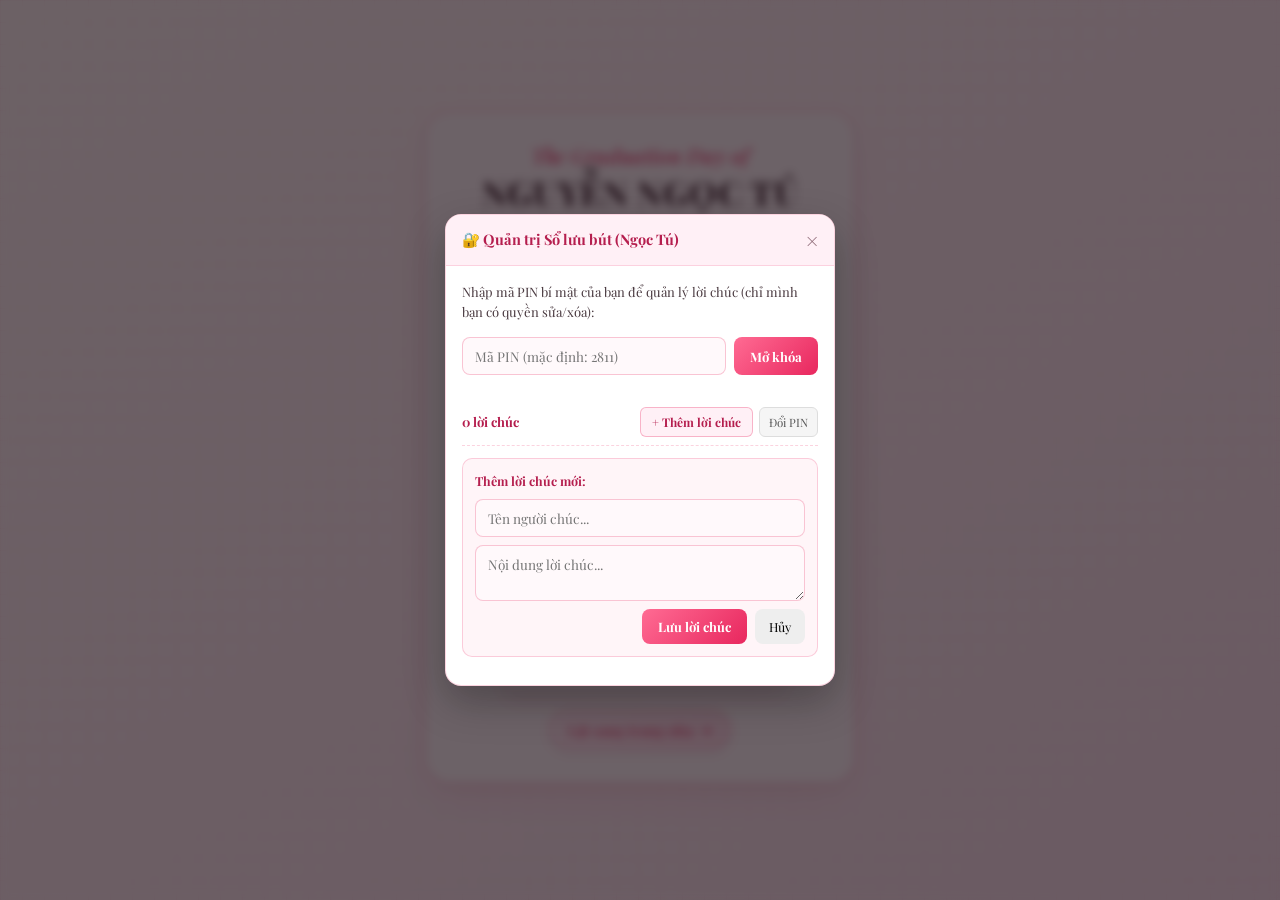
==== commit 27a8ca43: "deploy" ====
--- a/index.html
+++ b/index.html
@@ -4,11 +4,15 @@
   <meta charset="UTF-8">
   <meta name="viewport" content="width=device-width, initial-scale=1, viewport-fit=cover">
   <title>Ngọc Tú – Graduation 2026 | Thiệp Mời Tốt Nghiệp</title>
-  <meta name="description" content="Thiệp mời lễ tốt nghiệp của Nguyễn Ngọc Tú – Trường Đại học Mở TP.HCM ngày 28.11.2026. Mời bạn đến chung vui và chụp ảnh cùng Tú!">
+  <meta name="description" content="Sáng thứ Bảy, 28.11.2026 tại Trường Đại học Mở TP. Hồ Chí Minh. Thân mời người thương đến chung vui cùng Ngọc Tú nha ♡">
   
   <meta property="og:title" content="Ngọc Tú tốt nghiệp rồi nè! 🎓✨">
-  <meta property="og:description" content="Sáng Thứ Bảy, 28.11.2026 tại Trường Đại học Mở TP.HCM. Mời bạn đến chung vui cùng Tú nha!">
+  <meta property="og:description" content="Sáng thứ Bảy, 28.11.2026 tại Trường Đại học Mở TP. Hồ Chí Minh. Thân mời người thương đến chung vui cùng Ngọc Tú nha ♡">
   <meta property="og:image" content="./graduation_files/tu-polaroid-centered.jpg">
+  <meta name="twitter:card" content="summary_large_image">
+  <meta name="twitter:title" content="Ngọc Tú tốt nghiệp rồi nè! 🎓✨">
+  <meta name="twitter:description" content="Sáng thứ Bảy, 28.11.2026 tại Trường Đại học Mở TP. Hồ Chí Minh. Thân mời người thương đến chung vui cùng Ngọc Tú nha ♡">
+  <meta name="twitter:image" content="./graduation_files/tu-polaroid-centered.jpg">
   
   <!-- Font chữ: Playfair Display & Great Vibes -->
   <link rel="preconnect" href="https://fonts.googleapis.com">
@@ -403,10 +407,7 @@
 
           <!-- KHUNG LƯU GIỮ LỜI CHÚC CỦA MỌI NGƯỜI (WISHES GUESTBOOK) -->
           <div class="wishes-board-card">
-            <div class="wishes-board-header">
-              <span class="wishes-icon">💌</span>
-              <span class="wishes-title">Lời chúc từ những người thương</span>
-            </div>
+            <div class="wishes-board-header" id="wishesBoardHeader"><span class="wishes-icon" id="wishesSecretTrigger" title="Nhấn 3 lần để mở quản lý bí mật">💌</span><span class="wishes-title">Lời chúc từ những người thương</span></div>
             <div class="wishes-marquee-viewport" id="wishesViewport">
               <div class="wishes-list" id="wishesList">
                 <!-- Render động từ JavaScript -->
@@ -435,5 +436,53 @@
 
   <!-- Script xử lý lật trang sách và tương tác mobile -->
   <script src="./script.js"></script>
+
+  <!-- ================= BẢNG QUẢN TRỊ BÍ MẬT DÀNH RIÊNG CHO NGỌC TÚ (CHỐNG HATERS) ================= -->
+  <div class="admin-modal-overlay" id="adminModalOverlay" hidden>
+    <div class="admin-modal-card">
+      <div class="admin-modal-header">
+        <h3 class="admin-modal-title">🔐 Quản trị Sổ lưu bút (Ngọc Tú)</h3>
+        <button type="button" class="btn-close-admin" id="btnCloseAdmin" aria-label="Đóng">&times;</button>
+      </div>
+
+      <!-- Màn hình 1: Nhập mã PIN bảo mật -->
+      <div id="adminPinScreen" class="admin-screen">
+        <p class="admin-desc">Nhập mã PIN bí mật của bạn để quản lý lời chúc (chỉ mình bạn có quyền sửa/xóa):</p>
+        <div class="pin-input-wrap">
+          <input type="password" id="adminPinInput" class="admin-input" maxlength="8" placeholder="Mã PIN (mặc định: 2811)">
+          <button type="button" class="btn-admin-primary" id="btnVerifyPin">Mở khóa</button>
+        </div>
+        <p class="admin-error-text" id="adminPinError" hidden>Mã PIN không đúng, vui lòng thử lại!</p>
+      </div>
+
+      <!-- Màn hình 2: Bảng điều khiển quản lý lời chúc -->
+      <div id="adminDashboardScreen" class="admin-screen" hidden>
+        <div class="admin-top-bar">
+          <span class="admin-stat-text" id="adminWishesCount">0 lời chúc</span>
+          <div class="admin-bar-btns">
+            <button type="button" class="btn-admin-add" id="btnOpenAddWish">+ Thêm lời chúc</button>
+            <button type="button" class="btn-admin-pin-change" id="btnChangePin">Đổi PIN</button>
+          </div>
+        </div>
+
+        <!-- Form thêm lời chúc thủ công của Tú -->
+        <div id="adminAddWishForm" class="admin-sub-card" hidden>
+          <p class="admin-sub-title">Thêm lời chúc mới:</p>
+          <input type="text" id="adminNewName" class="admin-input" placeholder="Tên người chúc...">
+          <textarea id="adminNewMsg" class="admin-textarea" rows="2" placeholder="Nội dung lời chúc..."></textarea>
+          <div class="admin-form-btns">
+            <button type="button" class="btn-admin-primary" id="btnSaveNewWish">Lưu lời chúc</button>
+            <button type="button" class="btn-admin-cancel" id="btnCancelAddWish">Hủy</button>
+          </div>
+        </div>
+
+        <!-- Danh sách quản lý lời chúc (kèm nút xóa) -->
+        <div class="admin-wishes-manager" id="adminWishesManager">
+          <!-- Render danh sách lời chúc kèm nút xóa/ẩn -->
+        </div>
+      </div>
+
+    </div>
+  </div>
 </body>
 </html>
--- a/style.css
+++ b/style.css
@@ -1332,4 +1332,251 @@
   font-size: 13px;
   line-height: 1.55;
   margin: 0;
+}
+
+
+/* ================= 13. MODAL QUẢN TRỊ BÍ MẬT DÀNH RIÊNG CHO NGỌC TÚ ================= */
+.admin-modal-overlay {
+  position: fixed;
+  inset: 0;
+  background: rgba(30, 15, 22, 0.65);
+  z-index: 99999;
+  display: flex;
+  align-items: center;
+  justify-content: center;
+  padding: 16px;
+  backdrop-filter: blur(5px);
+  -webkit-backdrop-filter: blur(5px);
+}
+
+.admin-modal-card {
+  background: #FFFFFF;
+  border-radius: 16px;
+  max-width: 390px;
+  width: 100%;
+  max-height: 82vh;
+  display: flex;
+  flex-direction: column;
+  overflow: hidden;
+  box-shadow: 0 16px 40px rgba(0, 0, 0, 0.28);
+  border: 1px solid rgba(232, 39, 94, 0.2);
+}
+
+.admin-modal-header {
+  padding: 13px 16px;
+  background: #FFF0F6;
+  border-bottom: 1px solid rgba(232, 39, 94, 0.15);
+  display: flex;
+  align-items: center;
+  justify-content: space-between;
+}
+
+.admin-modal-title {
+  font-family: var(--font-editorial);
+  font-size: 14.5px;
+  font-weight: 700;
+  color: #B51E4E;
+  margin: 0;
+}
+
+.btn-close-admin {
+  background: none;
+  border: none;
+  font-size: 24px;
+  line-height: 1;
+  color: #8A6572;
+  cursor: pointer;
+  padding: 0;
+}
+
+.admin-screen {
+  padding: 16px;
+  overflow-y: auto;
+  display: flex;
+  flex-direction: column;
+  gap: 12px;
+}
+
+.admin-desc {
+  font-family: var(--font-editorial);
+  font-size: 13px;
+  color: #4A3A40;
+  line-height: 1.5;
+  margin: 0;
+}
+
+.pin-input-wrap {
+  display: flex;
+  gap: 8px;
+  margin-top: 4px;
+}
+
+.admin-input,
+.admin-textarea {
+  font-family: var(--font-editorial);
+  font-size: 13.5px;
+  padding: 9px 12px;
+  border: 1.5px solid rgba(232, 39, 94, 0.25);
+  border-radius: 8px;
+  background: #FFF9FB;
+  width: 100%;
+  box-sizing: border-box;
+  outline: none;
+}
+
+.admin-input:focus,
+.admin-textarea:focus {
+  border-color: var(--pink-accent);
+  background: #FFFFFF;
+}
+
+.btn-admin-primary {
+  padding: 9px 16px;
+  background: linear-gradient(135deg, #FF6B93 0%, #E8275E 100%);
+  color: #FFFFFF;
+  border: none;
+  border-radius: 8px;
+  font-family: var(--font-editorial);
+  font-size: 13px;
+  font-weight: 700;
+  cursor: pointer;
+  white-space: nowrap;
+}
+
+.admin-error-text {
+  font-family: var(--font-editorial);
+  font-size: 12.5px;
+  color: #D4144B;
+  margin: 0;
+}
+
+.admin-top-bar {
+  display: flex;
+  align-items: center;
+  justify-content: space-between;
+  padding-bottom: 8px;
+  border-bottom: 1px dashed rgba(232, 39, 94, 0.2);
+}
+
+.admin-stat-text {
+  font-family: var(--font-editorial);
+  font-size: 13px;
+  font-weight: 700;
+  color: #B51E4E;
+}
+
+.admin-bar-btns {
+  display: flex;
+  gap: 6px;
+}
+
+.btn-admin-add {
+  padding: 6px 11px;
+  background: #FFF0F6;
+  border: 1px solid rgba(232, 39, 94, 0.3);
+  color: #B51E4E;
+  border-radius: 6px;
+  font-family: var(--font-editorial);
+  font-size: 12px;
+  font-weight: 700;
+  cursor: pointer;
+}
+
+.btn-admin-pin-change {
+  padding: 6px 9px;
+  background: #F5F5F5;
+  border: 1px solid #DDD;
+  color: #555;
+  border-radius: 6px;
+  font-family: var(--font-editorial);
+  font-size: 11.5px;
+  cursor: pointer;
+}
+
+.admin-sub-card {
+  background: #FFF5F8;
+  border: 1px solid rgba(232, 39, 94, 0.2);
+  border-radius: 10px;
+  padding: 12px;
+  display: flex;
+  flex-direction: column;
+  gap: 8px;
+}
+
+.admin-sub-title {
+  font-family: var(--font-editorial);
+  font-size: 12.5px;
+  font-weight: 700;
+  color: #B51E4E;
+  margin: 0;
+}
+
+.admin-form-btns {
+  display: flex;
+  gap: 8px;
+  justify-content: flex-end;
+}
+
+.btn-admin-cancel {
+  padding: 8px 14px;
+  background: #EEEEEE;
+  border: none;
+  border-radius: 8px;
+  font-family: var(--font-editorial);
+  font-size: 12.5px;
+  cursor: pointer;
+}
+
+.admin-wishes-manager {
+  display: flex;
+  flex-direction: column;
+  gap: 8px;
+  max-height: 280px;
+  overflow-y: auto;
+  padding-right: 2px;
+}
+
+.admin-wish-card {
+  background: #FFF9FB;
+  border: 1px solid rgba(232, 39, 94, 0.15);
+  border-radius: 8px;
+  padding: 8px 10px;
+  display: flex;
+  align-items: flex-start;
+  justify-content: space-between;
+  gap: 8px;
+}
+
+.admin-wish-info {
+  display: flex;
+  flex-direction: column;
+  gap: 2px;
+  flex: 1;
+}
+
+.admin-wish-name {
+  font-family: var(--font-editorial);
+  font-size: 12.5px;
+  font-weight: 700;
+  color: #2B2125;
+}
+
+.admin-wish-msg {
+  font-family: var(--font-editorial);
+  font-size: 12px;
+  color: #5A4A52;
+  margin: 0;
+  line-height: 1.4;
+}
+
+.btn-admin-delete {
+  padding: 4px 8px;
+  background: #FFF0F2;
+  border: 1px solid #F5A8B8;
+  color: #D4144B;
+  border-radius: 6px;
+  font-size: 11px;
+  font-weight: 700;
+  cursor: pointer;
+  flex-shrink: 0;
 }
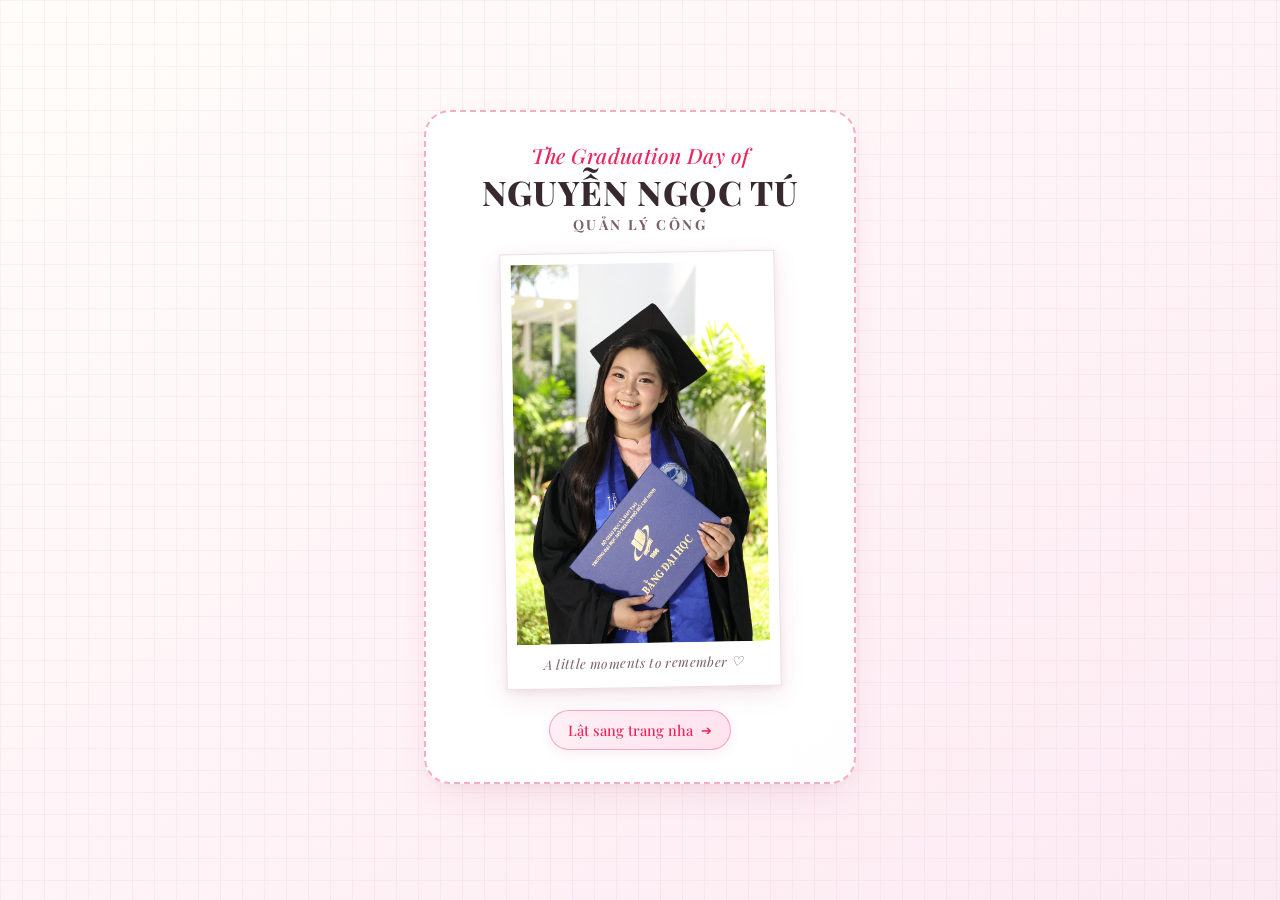
==== commit a05c0c8d: "dd" ====
--- a/index.html
+++ b/index.html
@@ -407,7 +407,7 @@
 
           <!-- KHUNG LƯU GIỮ LỜI CHÚC CỦA MỌI NGƯỜI (WISHES GUESTBOOK) -->
           <div class="wishes-board-card">
-            <div class="wishes-board-header" id="wishesBoardHeader"><span class="wishes-icon" id="wishesSecretTrigger" title="Nhấn 3 lần để mở quản lý bí mật">💌</span><span class="wishes-title">Lời chúc từ những người thương</span></div>
+            <div class="wishes-board-header" id="wishesBoardHeader"><span class="wishes-icon" id="wishesSecretTrigger" aria-label="Lời chúc">💌</span><span class="wishes-title">Lời chúc từ những người thương</span></div>
             <div class="wishes-marquee-viewport" id="wishesViewport">
               <div class="wishes-list" id="wishesList">
                 <!-- Render động từ JavaScript -->
@@ -438,7 +438,7 @@
   <script src="./script.js"></script>
 
   <!-- ================= BẢNG QUẢN TRỊ BÍ MẬT DÀNH RIÊNG CHO NGỌC TÚ (CHỐNG HATERS) ================= -->
-  <div class="admin-modal-overlay" id="adminModalOverlay" hidden>
+  <div class="admin-modal-overlay" id="adminModalOverlay" hidden style="display: none;">
     <div class="admin-modal-card">
       <div class="admin-modal-header">
         <h3 class="admin-modal-title">🔐 Quản trị Sổ lưu bút (Ngọc Tú)</h3>
@@ -446,17 +446,17 @@
       </div>
 
       <!-- Màn hình 1: Nhập mã PIN bảo mật -->
-      <div id="adminPinScreen" class="admin-screen">
+      <div id="adminPinScreen" class="admin-screen active" style="display: flex;">
         <p class="admin-desc">Nhập mã PIN bí mật của bạn để quản lý lời chúc (chỉ mình bạn có quyền sửa/xóa):</p>
         <div class="pin-input-wrap">
-          <input type="password" id="adminPinInput" class="admin-input" maxlength="8" placeholder="Mã PIN (mặc định: 2811)">
-          <button type="button" class="btn-admin-primary" id="btnVerifyPin">Mở khóa</button>
-        </div>
-        <p class="admin-error-text" id="adminPinError" hidden>Mã PIN không đúng, vui lòng thử lại!</p>
+          <input type="password" id="adminPinInput" class="admin-input" maxlength="8" inputmode="numeric" pattern="[0-9]*" placeholder="Nhập PIN (mặc định: 2811)" autocomplete="off">
+          <button type="button" class="btn-admin-primary" id="btnVerifyPin">Mở khóa ➔</button>
+        </div>
+        <p class="admin-error-text" id="adminPinError" hidden style="display: none;">Mã PIN không đúng, vui lòng thử lại!</p>
       </div>
 
       <!-- Màn hình 2: Bảng điều khiển quản lý lời chúc -->
-      <div id="adminDashboardScreen" class="admin-screen" hidden>
+      <div id="adminDashboardScreen" class="admin-screen" hidden style="display: none;">
         <div class="admin-top-bar">
           <span class="admin-stat-text" id="adminWishesCount">0 lời chúc</span>
           <div class="admin-bar-btns">
@@ -466,7 +466,7 @@
         </div>
 
         <!-- Form thêm lời chúc thủ công của Tú -->
-        <div id="adminAddWishForm" class="admin-sub-card" hidden>
+        <div id="adminAddWishForm" class="admin-sub-card" hidden style="display: none;">
           <p class="admin-sub-title">Thêm lời chúc mới:</p>
           <input type="text" id="adminNewName" class="admin-input" placeholder="Tên người chúc...">
           <textarea id="adminNewMsg" class="admin-textarea" rows="2" placeholder="Nội dung lời chúc..."></textarea>
--- a/style.css
+++ b/style.css
@@ -1336,17 +1336,29 @@
 
 
 /* ================= 13. MODAL QUẢN TRỊ BÍ MẬT DÀNH RIÊNG CHO NGỌC TÚ ================= */
+[hidden],
+.admin-modal-overlay[hidden],
+.admin-screen[hidden],
+.admin-sub-card[hidden],
+.admin-error-text[hidden] {
+  display: none !important;
+}
+
 .admin-modal-overlay {
   position: fixed;
   inset: 0;
   background: rgba(30, 15, 22, 0.65);
   z-index: 99999;
-  display: flex;
+  display: none;
   align-items: center;
   justify-content: center;
   padding: 16px;
   backdrop-filter: blur(5px);
   -webkit-backdrop-filter: blur(5px);
+}
+
+.admin-modal-overlay.active {
+  display: flex !important;
 }
 
 .admin-modal-card {
@@ -1392,9 +1404,13 @@
 .admin-screen {
   padding: 16px;
   overflow-y: auto;
-  display: flex;
+  display: none;
   flex-direction: column;
   gap: 12px;
+}
+
+.admin-screen.active {
+  display: flex !important;
 }
 
 .admin-desc {
@@ -1498,9 +1514,13 @@
   border: 1px solid rgba(232, 39, 94, 0.2);
   border-radius: 10px;
   padding: 12px;
-  display: flex;
+  display: none;
   flex-direction: column;
   gap: 8px;
+}
+
+.admin-sub-card.active {
+  display: flex !important;
 }
 
 .admin-sub-title {
